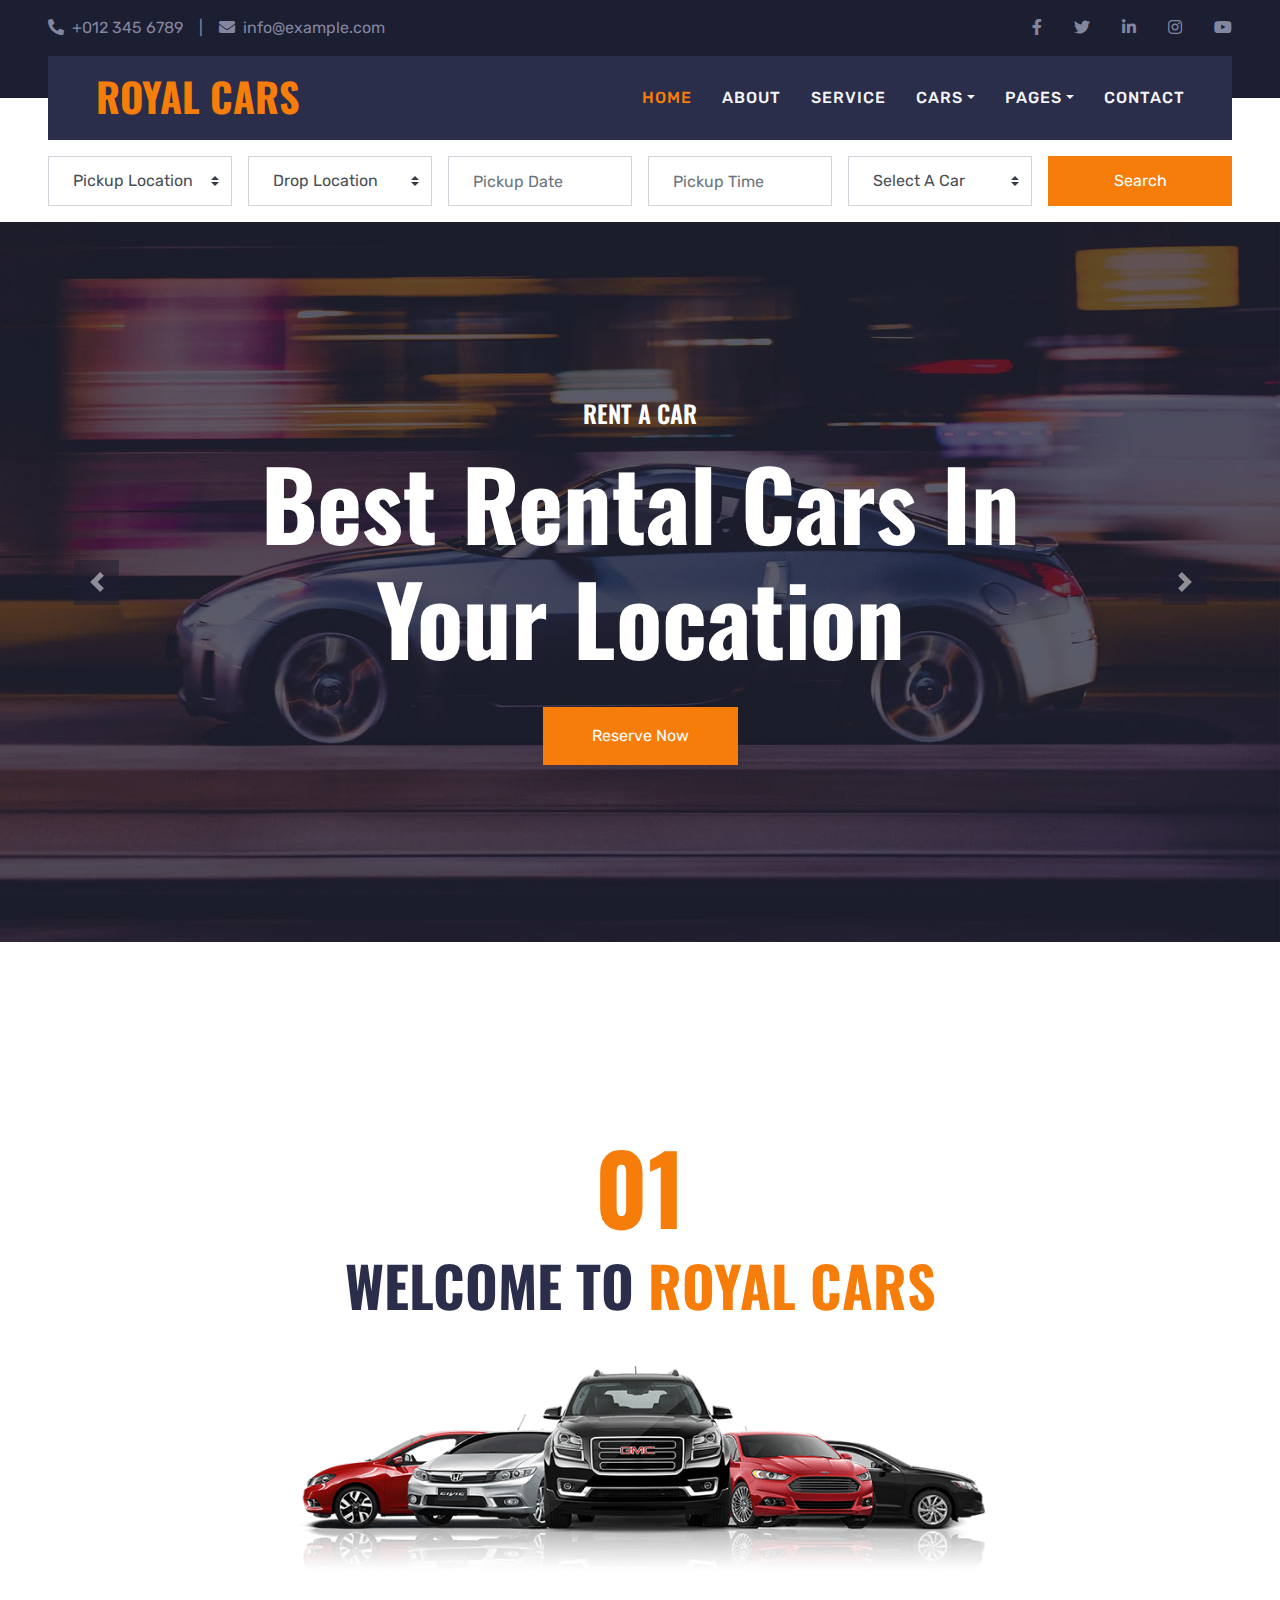
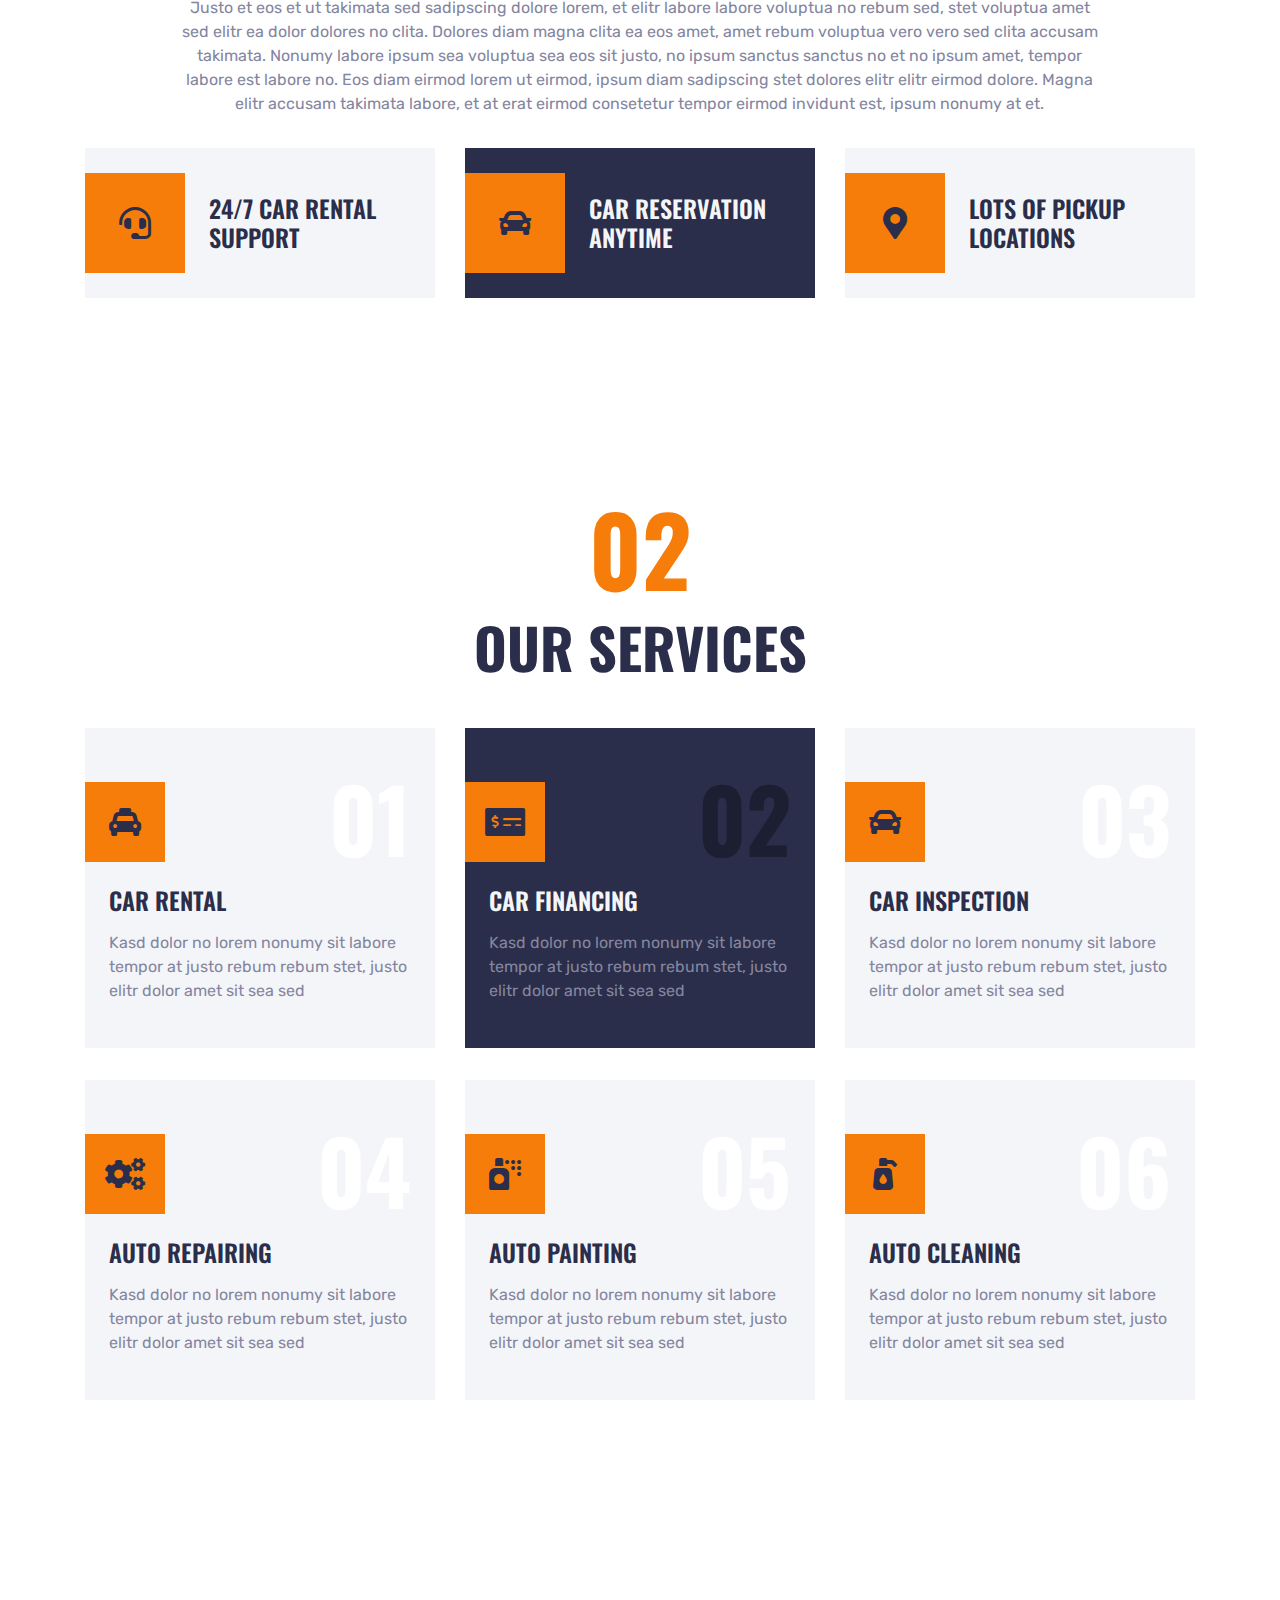
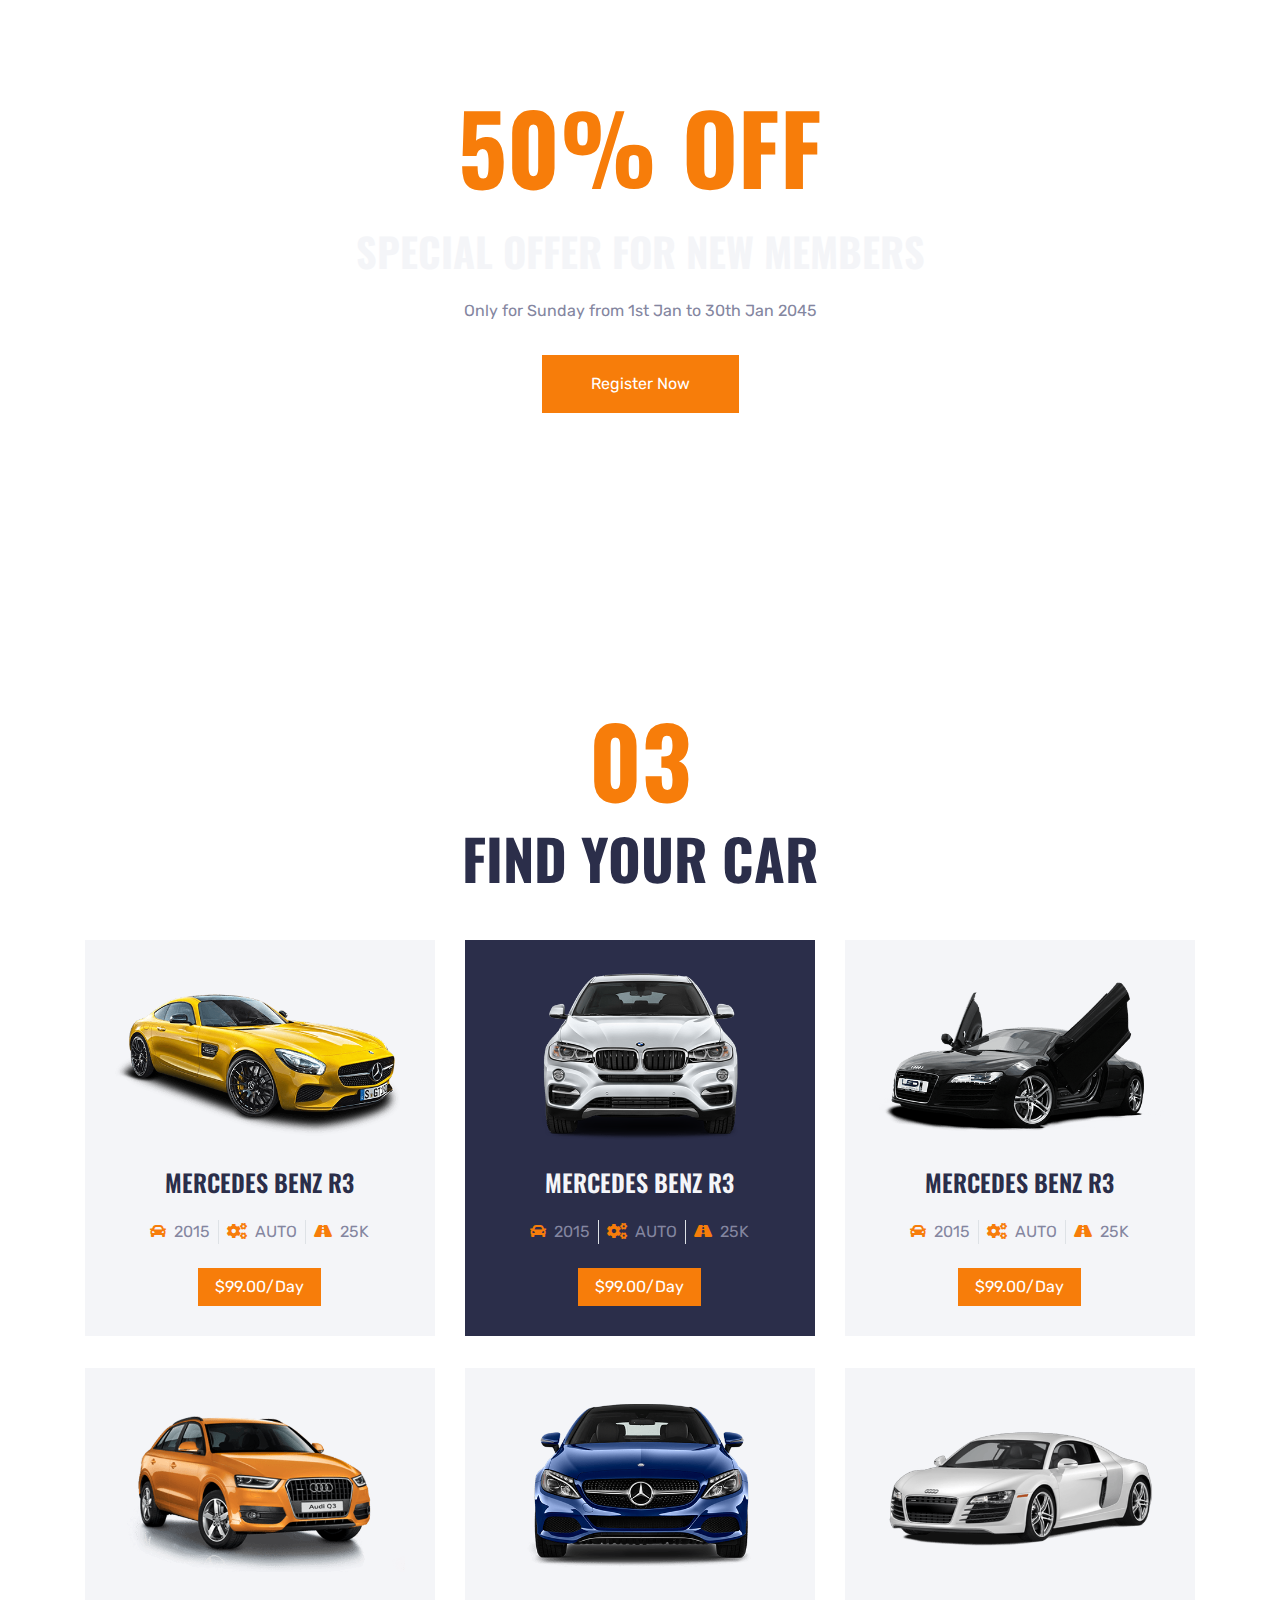
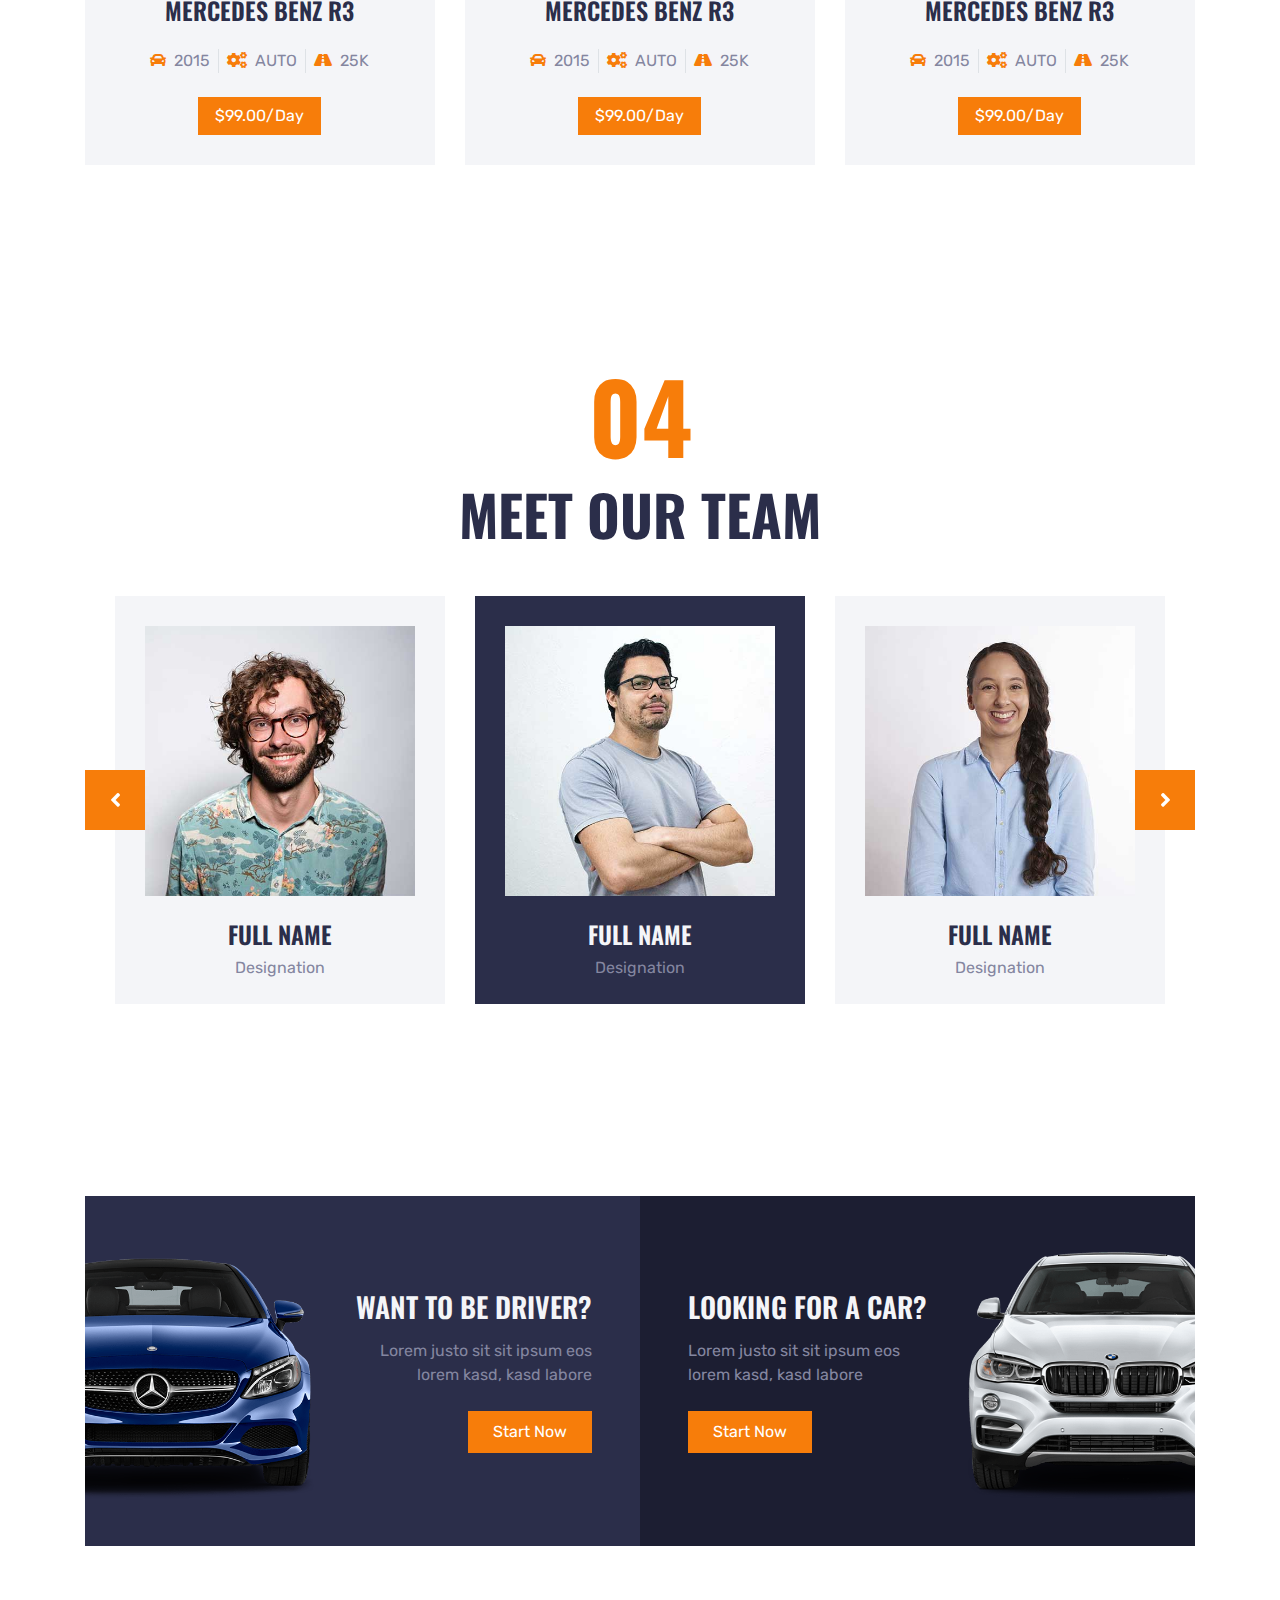
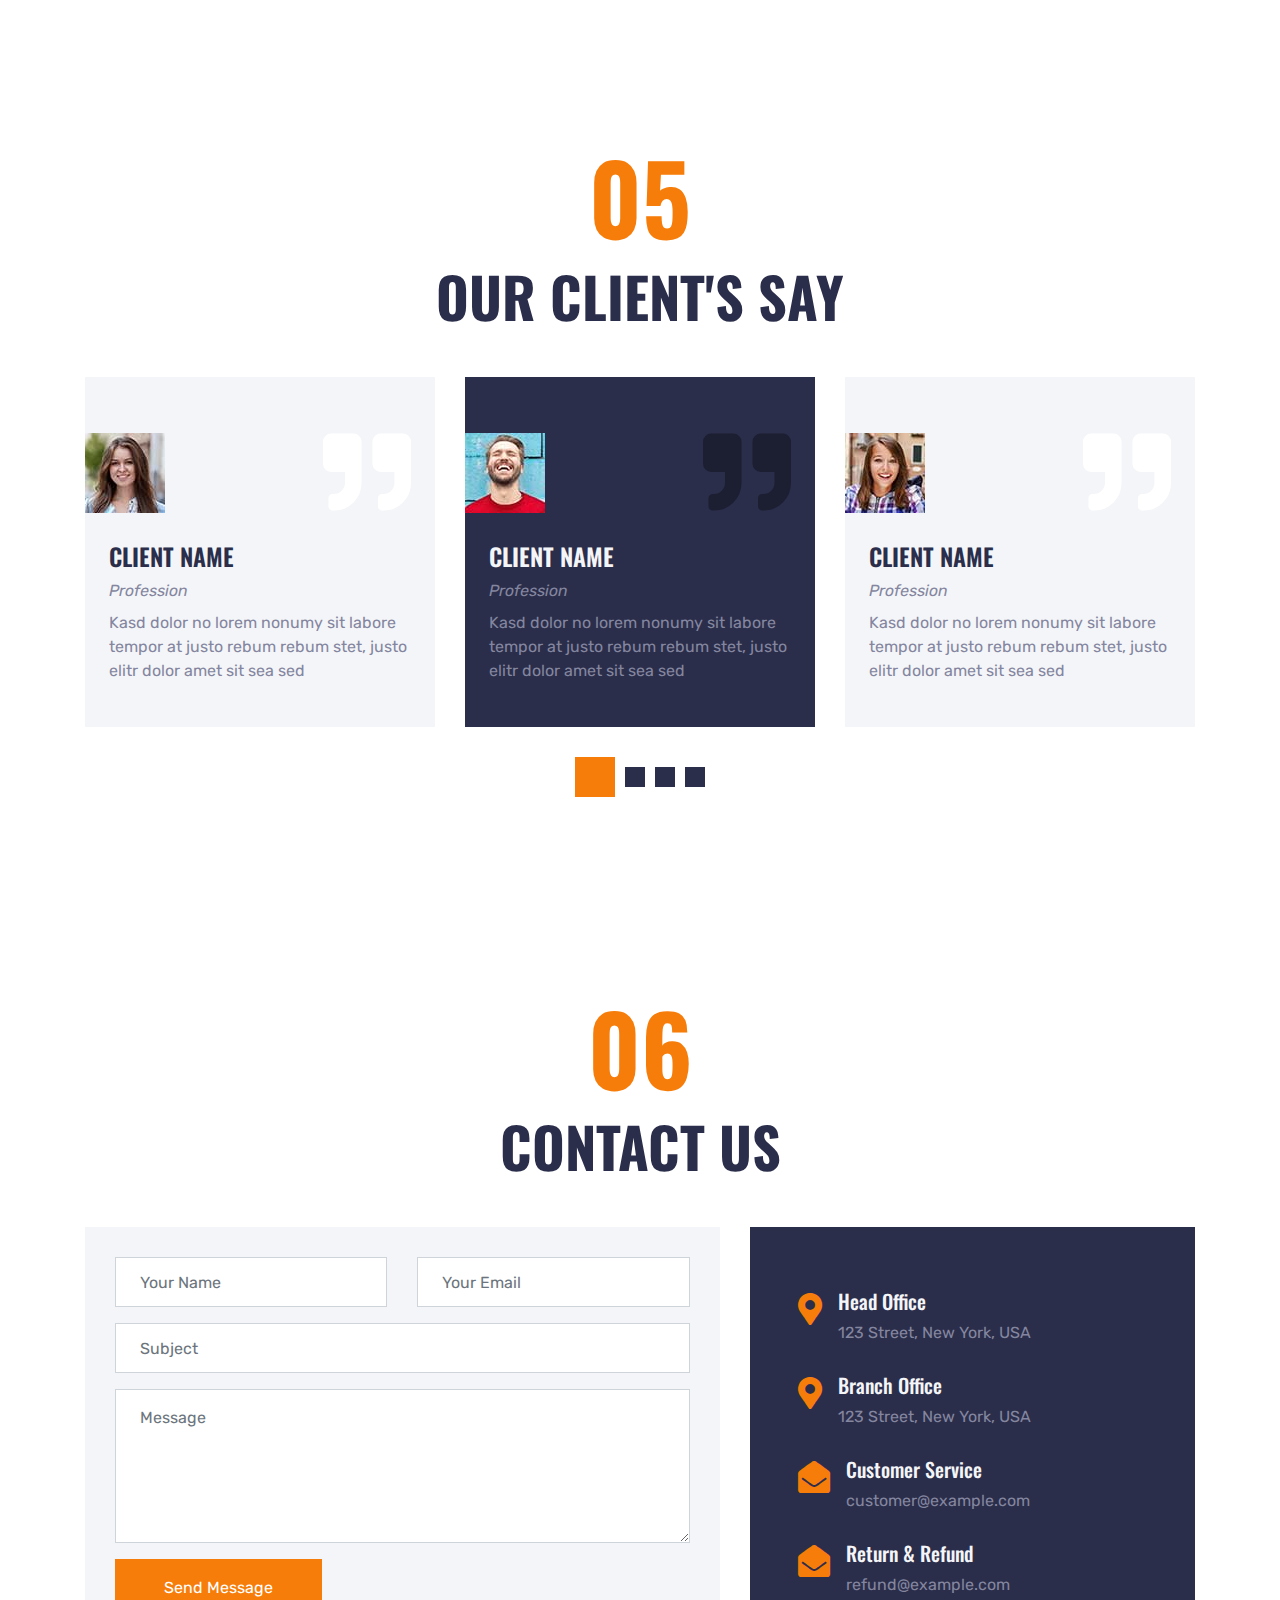
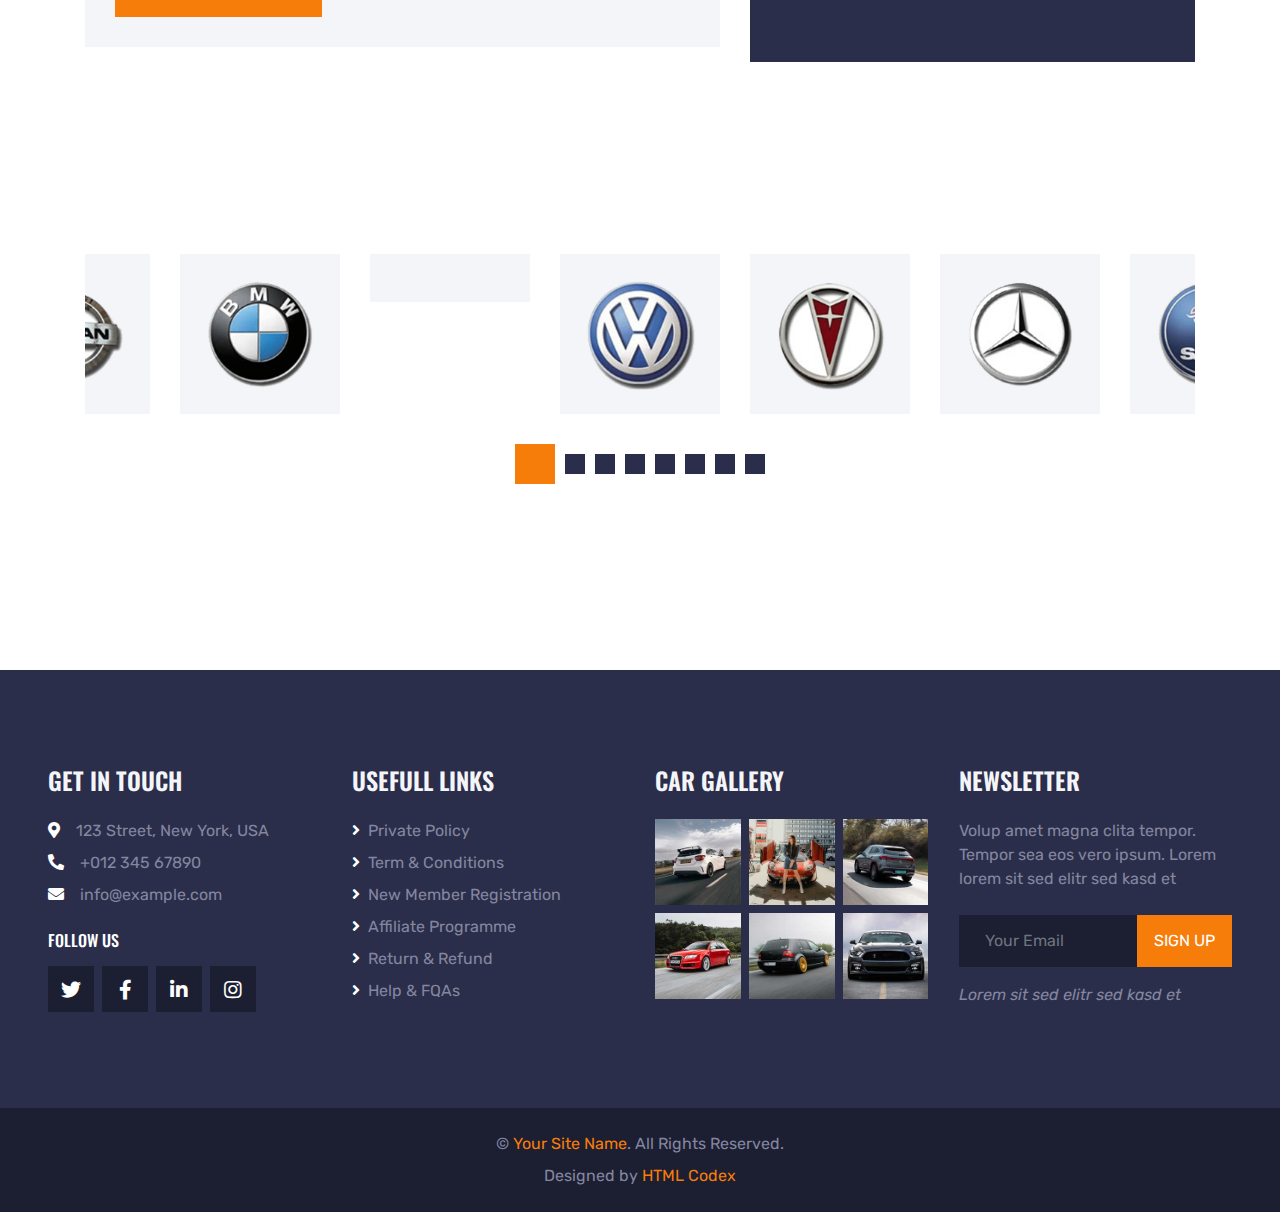
==== index.html @ 48871dcb "Add files via upload" ====
<!DOCTYPE html>
<html lang="en">

<head>
    <meta charset="utf-8">
    <title>ROYAL CARS - Car Rental HTML Template</title>
    <meta content="width=device-width, initial-scale=1.0" name="viewport">
    <meta content="Free HTML Templates" name="keywords">
    <meta content="Free HTML Templates" name="description">

    <!-- Favicon -->
    <link href="img/favicon.ico" rel="icon">

    <!-- Google Web Fonts -->
    <link rel="preconnect" href="https://fonts.gstatic.com">
    <link href="https://fonts.googleapis.com/css2?family=Oswald:wght@400;500;600;700&family=Rubik&display=swap" rel="stylesheet"> 

    <!-- Font Awesome -->
    <link href="https://cdnjs.cloudflare.com/ajax/libs/font-awesome/5.15.0/css/all.min.css" rel="stylesheet">

    <!-- Libraries Stylesheet -->
    <link href="lib/owlcarousel/assets/owl.carousel.min.css" rel="stylesheet">
    <link href="lib/tempusdominus/css/tempusdominus-bootstrap-4.min.css" rel="stylesheet" />

    <!-- Customized Bootstrap Stylesheet -->
    <link href="css/bootstrap.min.css" rel="stylesheet">

    <!-- Template Stylesheet -->
    <link href="css/style.css" rel="stylesheet">
</head>

<body>
    <!-- Topbar Start -->
    <div class="container-fluid bg-dark py-3 px-lg-5 d-none d-lg-block">
        <div class="row">
            <div class="col-md-6 text-center text-lg-left mb-2 mb-lg-0">
                <div class="d-inline-flex align-items-center">
                    <a class="text-body pr-3" href=""><i class="fa fa-phone-alt mr-2"></i>+012 345 6789</a>
                    <span class="text-body">|</span>
                    <a class="text-body px-3" href=""><i class="fa fa-envelope mr-2"></i>info@example.com</a>
                </div>
            </div>
            <div class="col-md-6 text-center text-lg-right">
                <div class="d-inline-flex align-items-center">
                    <a class="text-body px-3" href="">
                        <i class="fab fa-facebook-f"></i>
                    </a>
                    <a class="text-body px-3" href="">
                        <i class="fab fa-twitter"></i>
                    </a>
                    <a class="text-body px-3" href="">
                        <i class="fab fa-linkedin-in"></i>
                    </a>
                    <a class="text-body px-3" href="">
                        <i class="fab fa-instagram"></i>
                    </a>
                    <a class="text-body pl-3" href="">
                        <i class="fab fa-youtube"></i>
                    </a>
                </div>
            </div>
        </div>
    </div>
    <!-- Topbar End -->


    <!-- Navbar Start -->
    <div class="container-fluid position-relative nav-bar p-0">
        <div class="position-relative px-lg-5" style="z-index: 9;">
            <nav class="navbar navbar-expand-lg bg-secondary navbar-dark py-3 py-lg-0 pl-3 pl-lg-5">
                <a href="" class="navbar-brand">
                    <h1 class="text-uppercase text-primary mb-1">Royal Cars</h1>
                </a>
                <button type="button" class="navbar-toggler" data-toggle="collapse" data-target="#navbarCollapse">
                    <span class="navbar-toggler-icon"></span>
                </button>
                <div class="collapse navbar-collapse justify-content-between px-3" id="navbarCollapse">
                    <div class="navbar-nav ml-auto py-0">
                        <a href="index.html" class="nav-item nav-link active">Home</a>
                        <a href="about.html" class="nav-item nav-link">About</a>
                        <a href="service.html" class="nav-item nav-link">Service</a>
                        <div class="nav-item dropdown">
                            <a href="#" class="nav-link dropdown-toggle" data-toggle="dropdown">Cars</a>
                            <div class="dropdown-menu rounded-0 m-0">
                                <a href="car.html" class="dropdown-item">Car Listing</a>
                                <a href="detail.html" class="dropdown-item">Car Detail</a>
                                <a href="booking.html" class="dropdown-item">Car Booking</a>
                            </div>
                        </div>
                        <div class="nav-item dropdown">
                            <a href="#" class="nav-link dropdown-toggle" data-toggle="dropdown">Pages</a>
                            <div class="dropdown-menu rounded-0 m-0">
                                <a href="team.html" class="dropdown-item">The Team</a>
                                <a href="testimonial.html" class="dropdown-item">Testimonial</a>
                            </div>
                        </div>
                        <a href="contact.html" class="nav-item nav-link">Contact</a>
                    </div>
                </div>
            </nav>
        </div>
    </div>
    <!-- Navbar End -->


    <!-- Search Start -->
    <div class="container-fluid bg-white pt-3 px-lg-5">
        <div class="row mx-n2">
            <div class="col-xl-2 col-lg-4 col-md-6 px-2">
                <select class="custom-select px-4 mb-3" style="height: 50px;">
                    <option selected>Pickup Location</option>
                    <option value="1">Location 1</option>
                    <option value="2">Location 2</option>
                    <option value="3">Location 3</option>
                </select>
            </div>
            <div class="col-xl-2 col-lg-4 col-md-6 px-2">
                <select class="custom-select px-4 mb-3" style="height: 50px;">
                    <option selected>Drop Location</option>
                    <option value="1">Location 1</option>
                    <option value="2">Location 2</option>
                    <option value="3">Location 3</option>
                </select>
            </div>
            <div class="col-xl-2 col-lg-4 col-md-6 px-2">
                <div class="date mb-3" id="date" data-target-input="nearest">
                    <input type="text" class="form-control p-4 datetimepicker-input" placeholder="Pickup Date"
                        data-target="#date" data-toggle="datetimepicker" />
                </div>
            </div>
            <div class="col-xl-2 col-lg-4 col-md-6 px-2">
                <div class="time mb-3" id="time" data-target-input="nearest">
                    <input type="text" class="form-control p-4 datetimepicker-input" placeholder="Pickup Time"
                        data-target="#time" data-toggle="datetimepicker" />
                </div>
            </div>
            <div class="col-xl-2 col-lg-4 col-md-6 px-2">
                <select class="custom-select px-4 mb-3" style="height: 50px;">
                    <option selected>Select A Car</option>
                    <option value="1">Car 1</option>
                    <option value="2">Car 1</option>
                    <option value="3">Car 1</option>
                </select>
            </div>
            <div class="col-xl-2 col-lg-4 col-md-6 px-2">
                <button class="btn btn-primary btn-block mb-3" type="submit" style="height: 50px;">Search</button>
            </div>
        </div>
    </div>
    <!-- Search End -->


    <!-- Carousel Start -->
    <div class="container-fluid p-0" style="margin-bottom: 90px;">
        <div id="header-carousel" class="carousel slide" data-ride="carousel">
            <div class="carousel-inner">
                <div class="carousel-item active">
                    <img class="w-100" src="img/carousel-1.jpg" alt="Image">
                    <div class="carousel-caption d-flex flex-column align-items-center justify-content-center">
                        <div class="p-3" style="max-width: 900px;">
                            <h4 class="text-white text-uppercase mb-md-3">Rent A Car</h4>
                            <h1 class="display-1 text-white mb-md-4">Best Rental Cars In Your Location</h1>
                            <a href="" class="btn btn-primary py-md-3 px-md-5 mt-2">Reserve Now</a>
                        </div>
                    </div>
                </div>
                <div class="carousel-item">
                    <img class="w-100" src="img/carousel-2.jpg" alt="Image">
                    <div class="carousel-caption d-flex flex-column align-items-center justify-content-center">
                        <div class="p-3" style="max-width: 900px;">
                            <h4 class="text-white text-uppercase mb-md-3">Rent A Car</h4>
                            <h1 class="display-1 text-white mb-md-4">Quality Cars with Unlimited Miles</h1>
                            <a href="" class="btn btn-primary py-md-3 px-md-5 mt-2">Reserve Now</a>
                        </div>
                    </div>
                </div>
            </div>
            <a class="carousel-control-prev" href="#header-carousel" data-slide="prev">
                <div class="btn btn-dark" style="width: 45px; height: 45px;">
                    <span class="carousel-control-prev-icon mb-n2"></span>
                </div>
            </a>
            <a class="carousel-control-next" href="#header-carousel" data-slide="next">
                <div class="btn btn-dark" style="width: 45px; height: 45px;">
                    <span class="carousel-control-next-icon mb-n2"></span>
                </div>
            </a>
        </div>
    </div>
    <!-- Carousel End -->


    <!-- About Start -->
    <div class="container-fluid py-5">
        <div class="container pt-5 pb-3">
            <h1 class="display-1 text-primary text-center">01</h1>
            <h1 class="display-4 text-uppercase text-center mb-5">Welcome To <span class="text-primary">Royal Cars</span></h1>
            <div class="row justify-content-center">
                <div class="col-lg-10 text-center">
                    <img class="w-75 mb-4" src="img/about.png" alt="">
                    <p>Justo et eos et ut takimata sed sadipscing dolore lorem, et elitr labore labore voluptua no rebum sed, stet voluptua amet sed elitr ea dolor dolores no clita. Dolores diam magna clita ea eos amet, amet rebum voluptua vero vero sed clita accusam takimata. Nonumy labore ipsum sea voluptua sea eos sit justo, no ipsum sanctus sanctus no et no ipsum amet, tempor labore est labore no. Eos diam eirmod lorem ut eirmod, ipsum diam sadipscing stet dolores elitr elitr eirmod dolore. Magna elitr accusam takimata labore, et at erat eirmod consetetur tempor eirmod invidunt est, ipsum nonumy at et.</p>
                </div>
            </div>
            <div class="row mt-3">
                <div class="col-lg-4 mb-2">
                    <div class="d-flex align-items-center bg-light p-4 mb-4" style="height: 150px;">
                        <div class="d-flex align-items-center justify-content-center flex-shrink-0 bg-primary ml-n4 mr-4" style="width: 100px; height: 100px;">
                            <i class="fa fa-2x fa-headset text-secondary"></i>
                        </div>
                        <h4 class="text-uppercase m-0">24/7 Car Rental Support</h4>
                    </div>
                </div>
                <div class="col-lg-4 mb-2">
                    <div class="d-flex align-items-center bg-secondary p-4 mb-4" style="height: 150px;">
                        <div class="d-flex align-items-center justify-content-center flex-shrink-0 bg-primary ml-n4 mr-4" style="width: 100px; height: 100px;">
                            <i class="fa fa-2x fa-car text-secondary"></i>
                        </div>
                        <h4 class="text-light text-uppercase m-0">Car Reservation Anytime</h4>
                    </div>
                </div>
                <div class="col-lg-4 mb-2">
                    <div class="d-flex align-items-center bg-light p-4 mb-4" style="height: 150px;">
                        <div class="d-flex align-items-center justify-content-center flex-shrink-0 bg-primary ml-n4 mr-4" style="width: 100px; height: 100px;">
                            <i class="fa fa-2x fa-map-marker-alt text-secondary"></i>
                        </div>
                        <h4 class="text-uppercase m-0">Lots Of Pickup Locations</h4>
                    </div>
                </div>
            </div>
        </div>
    </div>
    <!-- About End -->
    

    <!-- Services Start -->
    <div class="container-fluid py-5">
        <div class="container pt-5 pb-3">
            <h1 class="display-1 text-primary text-center">02</h1>
            <h1 class="display-4 text-uppercase text-center mb-5">Our Services</h1>
            <div class="row">
                <div class="col-lg-4 col-md-6 mb-2">
                    <div class="service-item d-flex flex-column justify-content-center px-4 mb-4">
                        <div class="d-flex align-items-center justify-content-between mb-3">
                            <div class="d-flex align-items-center justify-content-center bg-primary ml-n4" style="width: 80px; height: 80px;">
                                <i class="fa fa-2x fa-taxi text-secondary"></i>
                            </div>
                            <h1 class="display-2 text-white mt-n2 m-0">01</h1>
                        </div>
                        <h4 class="text-uppercase mb-3">Car Rental</h4>
                        <p class="m-0">Kasd dolor no lorem nonumy sit labore tempor at justo rebum rebum stet, justo elitr dolor amet sit sea sed</p>
                    </div>
                </div>
                <div class="col-lg-4 col-md-6 mb-2">
                    <div class="service-item active d-flex flex-column justify-content-center px-4 mb-4">
                        <div class="d-flex align-items-center justify-content-between mb-3">
                            <div class="d-flex align-items-center justify-content-center bg-primary ml-n4" style="width: 80px; height: 80px;">
                                <i class="fa fa-2x fa-money-check-alt text-secondary"></i>
                            </div>
                            <h1 class="display-2 text-white mt-n2 m-0">02</h1>
                        </div>
                        <h4 class="text-uppercase mb-3">Car Financing</h4>
                        <p class="m-0">Kasd dolor no lorem nonumy sit labore tempor at justo rebum rebum stet, justo elitr dolor amet sit sea sed</p>
                    </div>
                </div>
                <div class="col-lg-4 col-md-6 mb-2">
                    <div class="service-item d-flex flex-column justify-content-center px-4 mb-4">
                        <div class="d-flex align-items-center justify-content-between mb-3">
                            <div class="d-flex align-items-center justify-content-center bg-primary ml-n4" style="width: 80px; height: 80px;">
                                <i class="fa fa-2x fa-car text-secondary"></i>
                            </div>
                            <h1 class="display-2 text-white mt-n2 m-0">03</h1>
                        </div>
                        <h4 class="text-uppercase mb-3">Car Inspection</h4>
                        <p class="m-0">Kasd dolor no lorem nonumy sit labore tempor at justo rebum rebum stet, justo elitr dolor amet sit sea sed</p>
                    </div>
                </div>
                <div class="col-lg-4 col-md-6 mb-2">
                    <div class="service-item d-flex flex-column justify-content-center px-4 mb-4">
                        <div class="d-flex align-items-center justify-content-between mb-3">
                            <div class="d-flex align-items-center justify-content-center bg-primary ml-n4" style="width: 80px; height: 80px;">
                                <i class="fa fa-2x fa-cogs text-secondary"></i>
                            </div>
                            <h1 class="display-2 text-white mt-n2 m-0">04</h1>
                        </div>
                        <h4 class="text-uppercase mb-3">Auto Repairing</h4>
                        <p class="m-0">Kasd dolor no lorem nonumy sit labore tempor at justo rebum rebum stet, justo elitr dolor amet sit sea sed</p>
                    </div>
                </div>
                <div class="col-lg-4 col-md-6 mb-2">
                    <div class="service-item d-flex flex-column justify-content-center px-4 mb-4">
                        <div class="d-flex align-items-center justify-content-between mb-3">
                            <div class="d-flex align-items-center justify-content-center bg-primary ml-n4" style="width: 80px; height: 80px;">
                                <i class="fa fa-2x fa-spray-can text-secondary"></i>
                            </div>
                            <h1 class="display-2 text-white mt-n2 m-0">05</h1>
                        </div>
                        <h4 class="text-uppercase mb-3">Auto Painting</h4>
                        <p class="m-0">Kasd dolor no lorem nonumy sit labore tempor at justo rebum rebum stet, justo elitr dolor amet sit sea sed</p>
                    </div>
                </div>
                <div class="col-lg-4 col-md-6 mb-2">
                    <div class="service-item d-flex flex-column justify-content-center px-4 mb-4">
                        <div class="d-flex align-items-center justify-content-between mb-3">
                            <div class="d-flex align-items-center justify-content-center bg-primary ml-n4" style="width: 80px; height: 80px;">
                                <i class="fa fa-2x fa-pump-soap text-secondary"></i>
                            </div>
                            <h1 class="display-2 text-white mt-n2 m-0">06</h1>
                        </div>
                        <h4 class="text-uppercase mb-3">Auto Cleaning</h4>
                        <p class="m-0">Kasd dolor no lorem nonumy sit labore tempor at justo rebum rebum stet, justo elitr dolor amet sit sea sed</p>
                    </div>
                </div>
            </div>
        </div>
    </div>
    <!-- Services End -->


    <!-- Banner Start -->
    <div class="container-fluid py-5">
        <div class="container py-5">
            <div class="bg-banner py-5 px-4 text-center">
                <div class="py-5">
                    <h1 class="display-1 text-uppercase text-primary mb-4">50% OFF</h1>
                    <h1 class="text-uppercase text-light mb-4">Special Offer For New Members</h1>
                    <p class="mb-4">Only for Sunday from 1st Jan to 30th Jan 2045</p>
                    <a class="btn btn-primary mt-2 py-3 px-5" href="">Register Now</a>
                </div>
            </div>
        </div>
    </div>
    <!-- Banner End -->


    <!-- Rent A Car Start -->
    <div class="container-fluid py-5">
        <div class="container pt-5 pb-3">
            <h1 class="display-1 text-primary text-center">03</h1>
            <h1 class="display-4 text-uppercase text-center mb-5">Find Your Car</h1>
            <div class="row">
                <div class="col-lg-4 col-md-6 mb-2">
                    <div class="rent-item mb-4">
                        <img class="img-fluid mb-4" src="img/car-rent-1.png" alt="">
                        <h4 class="text-uppercase mb-4">Mercedes Benz R3</h4>
                        <div class="d-flex justify-content-center mb-4">
                            <div class="px-2">
                                <i class="fa fa-car text-primary mr-1"></i>
                                <span>2015</span>
                            </div>
                            <div class="px-2 border-left border-right">
                                <i class="fa fa-cogs text-primary mr-1"></i>
                                <span>AUTO</span>
                            </div>
                            <div class="px-2">
                                <i class="fa fa-road text-primary mr-1"></i>
                                <span>25K</span>
                            </div>
                        </div>
                        <a class="btn btn-primary px-3" href="">$99.00/Day</a>
                    </div>
                </div>
                <div class="col-lg-4 col-md-6 mb-2">
                    <div class="rent-item active mb-4">
                        <img class="img-fluid mb-4" src="img/car-rent-2.png" alt="">
                        <h4 class="text-uppercase mb-4">Mercedes Benz R3</h4>
                        <div class="d-flex justify-content-center mb-4">
                            <div class="px-2">
                                <i class="fa fa-car text-primary mr-1"></i>
                                <span>2015</span>
                            </div>
                            <div class="px-2 border-left border-right">
                                <i class="fa fa-cogs text-primary mr-1"></i>
                                <span>AUTO</span>
                            </div>
                            <div class="px-2">
                                <i class="fa fa-road text-primary mr-1"></i>
                                <span>25K</span>
                            </div>
                        </div>
                        <a class="btn btn-primary px-3" href="">$99.00/Day</a>
                    </div>
                </div>
                <div class="col-lg-4 col-md-6 mb-2">
                    <div class="rent-item mb-4">
                        <img class="img-fluid mb-4" src="img/car-rent-3.png" alt="">
                        <h4 class="text-uppercase mb-4">Mercedes Benz R3</h4>
                        <div class="d-flex justify-content-center mb-4">
                            <div class="px-2">
                                <i class="fa fa-car text-primary mr-1"></i>
                                <span>2015</span>
                            </div>
                            <div class="px-2 border-left border-right">
                                <i class="fa fa-cogs text-primary mr-1"></i>
                                <span>AUTO</span>
                            </div>
                            <div class="px-2">
                                <i class="fa fa-road text-primary mr-1"></i>
                                <span>25K</span>
                            </div>
                        </div>
                        <a class="btn btn-primary px-3" href="">$99.00/Day</a>
                    </div>
                </div>
                <div class="col-lg-4 col-md-6 mb-2">
                    <div class="rent-item mb-4">
                        <img class="img-fluid mb-4" src="img/car-rent-4.png" alt="">
                        <h4 class="text-uppercase mb-4">Mercedes Benz R3</h4>
                        <div class="d-flex justify-content-center mb-4">
                            <div class="px-2">
                                <i class="fa fa-car text-primary mr-1"></i>
                                <span>2015</span>
                            </div>
                            <div class="px-2 border-left border-right">
                                <i class="fa fa-cogs text-primary mr-1"></i>
                                <span>AUTO</span>
                            </div>
                            <div class="px-2">
                                <i class="fa fa-road text-primary mr-1"></i>
                                <span>25K</span>
                            </div>
                        </div>
                        <a class="btn btn-primary px-3" href="">$99.00/Day</a>
                    </div>
                </div>
                <div class="col-lg-4 col-md-6 mb-2">
                    <div class="rent-item mb-4">
                        <img class="img-fluid mb-4" src="img/car-rent-5.png" alt="">
                        <h4 class="text-uppercase mb-4">Mercedes Benz R3</h4>
                        <div class="d-flex justify-content-center mb-4">
                            <div class="px-2">
                                <i class="fa fa-car text-primary mr-1"></i>
                                <span>2015</span>
                            </div>
                            <div class="px-2 border-left border-right">
                                <i class="fa fa-cogs text-primary mr-1"></i>
                                <span>AUTO</span>
                            </div>
                            <div class="px-2">
                                <i class="fa fa-road text-primary mr-1"></i>
                                <span>25K</span>
                            </div>
                        </div>
                        <a class="btn btn-primary px-3" href="">$99.00/Day</a>
                    </div>
                </div>
                <div class="col-lg-4 col-md-6 mb-2">
                    <div class="rent-item mb-4">
                        <img class="img-fluid mb-4" src="img/car-rent-6.png" alt="">
                        <h4 class="text-uppercase mb-4">Mercedes Benz R3</h4>
                        <div class="d-flex justify-content-center mb-4">
                            <div class="px-2">
                                <i class="fa fa-car text-primary mr-1"></i>
                                <span>2015</span>
                            </div>
                            <div class="px-2 border-left border-right">
                                <i class="fa fa-cogs text-primary mr-1"></i>
                                <span>AUTO</span>
                            </div>
                            <div class="px-2">
                                <i class="fa fa-road text-primary mr-1"></i>
                                <span>25K</span>
                            </div>
                        </div>
                        <a class="btn btn-primary px-3" href="">$99.00/Day</a>
                    </div>
                </div>
            </div>
        </div>
    </div>
    <!-- Rent A Car End -->


    <!-- Team Start -->
    <div class="container-fluid py-5">
        <div class="container py-5">
            <h1 class="display-1 text-primary text-center">04</h1>
            <h1 class="display-4 text-uppercase text-center mb-5">Meet Our Team</h1>
            <div class="owl-carousel team-carousel position-relative" style="padding: 0 30px;">
                <div class="team-item">
                    <img class="img-fluid w-100" src="img/team-1.jpg" alt="">
                    <div class="position-relative py-4">
                        <h4 class="text-uppercase">Full Name</h4>
                        <p class="m-0">Designation</p>
                        <div class="team-social position-absolute w-100 h-100 d-flex align-items-center justify-content-center">
                            <a class="btn btn-lg btn-primary btn-lg-square mx-1" href="#"><i class="fab fa-twitter"></i></a>
                            <a class="btn btn-lg btn-primary btn-lg-square mx-1" href="#"><i class="fab fa-facebook-f"></i></a>
                            <a class="btn btn-lg btn-primary btn-lg-square mx-1" href="#"><i class="fab fa-linkedin-in"></i></a>
                        </div>
                    </div>
                </div>
                <div class="team-item">
                    <img class="img-fluid w-100" src="img/team-2.jpg" alt="">
                    <div class="position-relative py-4">
                        <h4 class="text-uppercase">Full Name</h4>
                        <p class="m-0">Designation</p>
                        <div class="team-social position-absolute w-100 h-100 d-flex align-items-center justify-content-center">
                            <a class="btn btn-lg btn-primary btn-lg-square mx-1" href="#"><i class="fab fa-twitter"></i></a>
                            <a class="btn btn-lg btn-primary btn-lg-square mx-1" href="#"><i class="fab fa-facebook-f"></i></a>
                            <a class="btn btn-lg btn-primary btn-lg-square mx-1" href="#"><i class="fab fa-linkedin-in"></i></a>
                        </div>
                    </div>
                </div>
                <div class="team-item">
                    <img class="img-fluid w-100" src="img/team-3.jpg" alt="">
                    <div class="position-relative py-4">
                        <h4 class="text-uppercase">Full Name</h4>
                        <p class="m-0">Designation</p>
                        <div class="team-social position-absolute w-100 h-100 d-flex align-items-center justify-content-center">
                            <a class="btn btn-lg btn-primary btn-lg-square mx-1" href="#"><i class="fab fa-twitter"></i></a>
                            <a class="btn btn-lg btn-primary btn-lg-square mx-1" href="#"><i class="fab fa-facebook-f"></i></a>
                            <a class="btn btn-lg btn-primary btn-lg-square mx-1" href="#"><i class="fab fa-linkedin-in"></i></a>
                        </div>
                    </div>
                </div>
                <div class="team-item">
                    <img class="img-fluid w-100" src="img/team-4.jpg" alt="">
                    <div class="position-relative py-4">
                        <h4 class="text-uppercase">Full Name</h4>
                        <p class="m-0">Designation</p>
                        <div class="team-social position-absolute w-100 h-100 d-flex align-items-center justify-content-center">
                            <a class="btn btn-lg btn-primary btn-lg-square mx-1" href="#"><i class="fab fa-twitter"></i></a>
                            <a class="btn btn-lg btn-primary btn-lg-square mx-1" href="#"><i class="fab fa-facebook-f"></i></a>
                            <a class="btn btn-lg btn-primary btn-lg-square mx-1" href="#"><i class="fab fa-linkedin-in"></i></a>
                        </div>
                    </div>
                </div>
            </div>
        </div>
    </div>
    <!-- Team End -->


    <!-- Banner Start -->
    <div class="container-fluid py-5">
        <div class="container py-5">
            <div class="row mx-0">
                <div class="col-lg-6 px-0">
                    <div class="px-5 bg-secondary d-flex align-items-center justify-content-between" style="height: 350px;">
                        <img class="img-fluid flex-shrink-0 ml-n5 w-50 mr-4" src="img/banner-left.png" alt="">
                        <div class="text-right">
                            <h3 class="text-uppercase text-light mb-3">Want to be driver?</h3>
                            <p class="mb-4">Lorem justo sit sit ipsum eos lorem kasd, kasd labore</p>
                            <a class="btn btn-primary py-2 px-4" href="">Start Now</a>
                        </div>
                    </div>
                </div>
                <div class="col-lg-6 px-0">
                    <div class="px-5 bg-dark d-flex align-items-center justify-content-between" style="height: 350px;">
                        <div class="text-left">
                            <h3 class="text-uppercase text-light mb-3">Looking for a car?</h3>
                            <p class="mb-4">Lorem justo sit sit ipsum eos lorem kasd, kasd labore</p>
                            <a class="btn btn-primary py-2 px-4" href="">Start Now</a>
                        </div>
                        <img class="img-fluid flex-shrink-0 mr-n5 w-50 ml-4" src="img/banner-right.png" alt="">
                    </div>
                </div>
            </div>
        </div>
    </div>
    <!-- Banner End -->


    <!-- Testimonial Start -->
    <div class="container-fluid py-5">
        <div class="container py-5">
            <h1 class="display-1 text-primary text-center">05</h1>
            <h1 class="display-4 text-uppercase text-center mb-5">Our Client's Say</h1>
            <div class="owl-carousel testimonial-carousel">
                <div class="testimonial-item d-flex flex-column justify-content-center px-4">
                    <div class="d-flex align-items-center justify-content-between mb-3">
                        <img class="img-fluid ml-n4" src="img/testimonial-1.jpg" alt="">
                        <h1 class="display-2 text-white m-0 fa fa-quote-right"></h1>
                    </div>
                    <h4 class="text-uppercase mb-2">Client Name</h4>
                    <i class="mb-2">Profession</i>
                    <p class="m-0">Kasd dolor no lorem nonumy sit labore tempor at justo rebum rebum stet, justo elitr dolor amet sit sea sed</p>
                </div>
                <div class="testimonial-item d-flex flex-column justify-content-center px-4">
                    <div class="d-flex align-items-center justify-content-between mb-3">
                        <img class="img-fluid ml-n4" src="img/testimonial-2.jpg" alt="">
                        <h1 class="display-2 text-white m-0 fa fa-quote-right"></h1>
                    </div>
                    <h4 class="text-uppercase mb-2">Client Name</h4>
                    <i class="mb-2">Profession</i>
                    <p class="m-0">Kasd dolor no lorem nonumy sit labore tempor at justo rebum rebum stet, justo elitr dolor amet sit sea sed</p>
                </div>
                <div class="testimonial-item d-flex flex-column justify-content-center px-4">
                    <div class="d-flex align-items-center justify-content-between mb-3">
                        <img class="img-fluid ml-n4" src="img/testimonial-3.jpg" alt="">
                        <h1 class="display-2 text-white m-0 fa fa-quote-right"></h1>
                    </div>
                    <h4 class="text-uppercase mb-2">Client Name</h4>
                    <i class="mb-2">Profession</i>
                    <p class="m-0">Kasd dolor no lorem nonumy sit labore tempor at justo rebum rebum stet, justo elitr dolor amet sit sea sed</p>
                </div>
                <div class="testimonial-item d-flex flex-column justify-content-center px-4">
                    <div class="d-flex align-items-center justify-content-between mb-3">
                        <img class="img-fluid ml-n4" src="img/testimonial-4.jpg" alt="">
                        <h1 class="display-2 text-white m-0 fa fa-quote-right"></h1>
                    </div>
                    <h4 class="text-uppercase mb-2">Client Name</h4>
                    <i class="mb-2">Profession</i>
                    <p class="m-0">Kasd dolor no lorem nonumy sit labore tempor at justo rebum rebum stet, justo elitr dolor amet sit sea sed</p>
                </div>
            </div>
        </div>
    </div>
    <!-- Testimonial End -->


    <!-- Contact Start -->
    <div class="container-fluid py-5">
        <div class="container pt-5 pb-3">
            <h1 class="display-1 text-primary text-center">06</h1>
            <h1 class="display-4 text-uppercase text-center mb-5">Contact Us</h1>
            <div class="row">
                <div class="col-lg-7 mb-2">
                    <div class="contact-form bg-light mb-4" style="padding: 30px;">
                        <form>
                            <div class="row">
                                <div class="col-6 form-group">
                                    <input type="text" class="form-control p-4" placeholder="Your Name" required="required">
                                </div>
                                <div class="col-6 form-group">
                                    <input type="email" class="form-control p-4" placeholder="Your Email" required="required">
                                </div>
                            </div>
                            <div class="form-group">
                                <input type="text" class="form-control p-4" placeholder="Subject" required="required">
                            </div>
                            <div class="form-group">
                                <textarea class="form-control py-3 px-4" rows="5" placeholder="Message" required="required"></textarea>
                            </div>
                            <div>
                                <button class="btn btn-primary py-3 px-5" type="submit">Send Message</button>
                            </div>
                        </form>
                    </div>
                </div>
                <div class="col-lg-5 mb-2">
                    <div class="bg-secondary d-flex flex-column justify-content-center px-5 mb-4" style="height: 435px;">
                        <div class="d-flex mb-3">
                            <i class="fa fa-2x fa-map-marker-alt text-primary flex-shrink-0 mr-3"></i>
                            <div class="mt-n1">
                                <h5 class="text-light">Head Office</h5>
                                <p>123 Street, New York, USA</p>
                            </div>
                        </div>
                        <div class="d-flex mb-3">
                            <i class="fa fa-2x fa-map-marker-alt text-primary flex-shrink-0 mr-3"></i>
                            <div class="mt-n1">
                                <h5 class="text-light">Branch Office</h5>
                                <p>123 Street, New York, USA</p>
                            </div>
                        </div>
                        <div class="d-flex mb-3">
                            <i class="fa fa-2x fa-envelope-open text-primary flex-shrink-0 mr-3"></i>
                            <div class="mt-n1">
                                <h5 class="text-light">Customer Service</h5>
                                <p>customer@example.com</p>
                            </div>
                        </div>
                        <div class="d-flex">
                            <i class="fa fa-2x fa-envelope-open text-primary flex-shrink-0 mr-3"></i>
                            <div class="mt-n1">
                                <h5 class="text-light">Return & Refund</h5>
                                <p class="m-0">refund@example.com</p>
                            </div>
                        </div>
                    </div>
                </div>
            </div>
        </div>
    </div>
    <!-- Contact End -->


    <!-- Vendor Start -->
    <div class="container-fluid py-5">
        <div class="container py-5">
            <div class="owl-carousel vendor-carousel">
                <div class="bg-light p-4">
                    <img src="img/vendor-1.png" alt="">
                </div>
                <div class="bg-light p-4">
                    <img src="img/vendor-2.png" alt="">
                </div>
                <div class="bg-light p-4">
                    <img src="img/vendor-3.png" alt="">
                </div>
                <div class="bg-light p-4">
                    <img src="img/vendor-4.png" alt="">
                </div>
                <div class="bg-light p-4">
                    <img src="img/vendor-5.png" alt="">
                </div>
                <div class="bg-light p-4">
                    <img src="img/vendor-6.png" alt="">
                </div>
                <div class="bg-light p-4">
                    <img src="img/vendor-7.png" alt="">
                </div>
                <div class="bg-light p-4">
                    <img src="img/vendor-8.png" alt="">
                </div>
            </div>
        </div>
    </div>
    <!-- Vendor End -->


    <!-- Footer Start -->
    <div class="container-fluid bg-secondary py-5 px-sm-3 px-md-5" style="margin-top: 90px;">
        <div class="row pt-5">
            <div class="col-lg-3 col-md-6 mb-5">
                <h4 class="text-uppercase text-light mb-4">Get In Touch</h4>
                <p class="mb-2"><i class="fa fa-map-marker-alt text-white mr-3"></i>123 Street, New York, USA</p>
                <p class="mb-2"><i class="fa fa-phone-alt text-white mr-3"></i>+012 345 67890</p>
                <p><i class="fa fa-envelope text-white mr-3"></i>info@example.com</p>
                <h6 class="text-uppercase text-white py-2">Follow Us</h6>
                <div class="d-flex justify-content-start">
                    <a class="btn btn-lg btn-dark btn-lg-square mr-2" href="#"><i class="fab fa-twitter"></i></a>
                    <a class="btn btn-lg btn-dark btn-lg-square mr-2" href="#"><i class="fab fa-facebook-f"></i></a>
                    <a class="btn btn-lg btn-dark btn-lg-square mr-2" href="#"><i class="fab fa-linkedin-in"></i></a>
                    <a class="btn btn-lg btn-dark btn-lg-square" href="#"><i class="fab fa-instagram"></i></a>
                </div>
            </div>
            <div class="col-lg-3 col-md-6 mb-5">
                <h4 class="text-uppercase text-light mb-4">Usefull Links</h4>
                <div class="d-flex flex-column justify-content-start">
                    <a class="text-body mb-2" href="#"><i class="fa fa-angle-right text-white mr-2"></i>Private Policy</a>
                    <a class="text-body mb-2" href="#"><i class="fa fa-angle-right text-white mr-2"></i>Term & Conditions</a>
                    <a class="text-body mb-2" href="#"><i class="fa fa-angle-right text-white mr-2"></i>New Member Registration</a>
                    <a class="text-body mb-2" href="#"><i class="fa fa-angle-right text-white mr-2"></i>Affiliate Programme</a>
                    <a class="text-body mb-2" href="#"><i class="fa fa-angle-right text-white mr-2"></i>Return & Refund</a>
                    <a class="text-body" href="#"><i class="fa fa-angle-right text-white mr-2"></i>Help & FQAs</a>
                </div>
            </div>
            <div class="col-lg-3 col-md-6 mb-5">
                <h4 class="text-uppercase text-light mb-4">Car Gallery</h4>
                <div class="row mx-n1">
                    <div class="col-4 px-1 mb-2">
                        <a href=""><img class="w-100" src="img/gallery-1.jpg" alt=""></a>
                    </div>
                    <div class="col-4 px-1 mb-2">
                        <a href=""><img class="w-100" src="img/gallery-2.jpg" alt=""></a>
                    </div>
                    <div class="col-4 px-1 mb-2">
                        <a href=""><img class="w-100" src="img/gallery-3.jpg" alt=""></a>
                    </div>
                    <div class="col-4 px-1 mb-2">
                        <a href=""><img class="w-100" src="img/gallery-4.jpg" alt=""></a>
                    </div>
                    <div class="col-4 px-1 mb-2">
                        <a href=""><img class="w-100" src="img/gallery-5.jpg" alt=""></a>
                    </div>
                    <div class="col-4 px-1 mb-2">
                        <a href=""><img class="w-100" src="img/gallery-6.jpg" alt=""></a>
                    </div>
                </div>
            </div>
            <div class="col-lg-3 col-md-6 mb-5">
                <h4 class="text-uppercase text-light mb-4">Newsletter</h4>
                <p class="mb-4">Volup amet magna clita tempor. Tempor sea eos vero ipsum. Lorem lorem sit sed elitr sed kasd et</p>
                <div class="w-100 mb-3">
                    <div class="input-group">
                        <input type="text" class="form-control bg-dark border-dark" style="padding: 25px;" placeholder="Your Email">
                        <div class="input-group-append">
                            <button class="btn btn-primary text-uppercase px-3">Sign Up</button>
                        </div>
                    </div>
                </div>
                <i>Lorem sit sed elitr sed kasd et</i>
            </div>
        </div>
    </div>
    <div class="container-fluid bg-dark py-4 px-sm-3 px-md-5">
        <p class="mb-2 text-center text-body">&copy; <a href="#">Your Site Name</a>. All Rights Reserved.</p>
        <p class="m-0 text-center text-body">Designed by <a href="https://htmlcodex.com">HTML Codex</a></p>
    </div>
    <!-- Footer End -->


    <!-- Back to Top -->
    <a href="#" class="btn btn-lg btn-primary btn-lg-square back-to-top"><i class="fa fa-angle-double-up"></i></a>


    <!-- JavaScript Libraries -->
    <script src="https://code.jquery.com/jquery-3.4.1.min.js"></script>
    <script src="https://stackpath.bootstrapcdn.com/bootstrap/4.4.1/js/bootstrap.bundle.min.js"></script>
    <script src="lib/easing/easing.min.js"></script>
    <script src="lib/waypoints/waypoints.min.js"></script>
    <script src="lib/owlcarousel/owl.carousel.min.js"></script>
    <script src="lib/tempusdominus/js/moment.min.js"></script>
    <script src="lib/tempusdominus/js/moment-timezone.min.js"></script>
    <script src="lib/tempusdominus/js/tempusdominus-bootstrap-4.min.js"></script>

    <!-- Template Javascript -->
    <script src="js/main.js"></script>
</body>

</html>
---- css/style.css ----
/********** Template CSS **********/
:root {
    --primary: #F77D0A;
    --secondary: #2B2E4A;
    --light: #F4F5F8;
    --dark: #1C1E32;
}

h1,
h2,
.font-weight-bold {
    font-weight: 700 !important;
}

h3,
h4,
.font-weight-semi-bold {
    font-weight: 600 !important;
}

h5,
h6,
.font-weight-medium {
    font-weight: 500 !important;
}

.btn-square {
    width: 36px;
    height: 36px;
}

.btn-sm-square {
    width: 28px;
    height: 28px;
}

.btn-lg-square {
    width: 46px;
    height: 46px;
}

.btn-square,
.btn-sm-square,
.btn-lg-square {
    padding-left: 0;
    padding-right: 0;
    text-align: center;
}

.back-to-top {
    position: fixed;
    display: none;
    right: 30px;
    bottom: 30px;
    z-index: 99;
}

.nav-bar::before {
    position: absolute;
    content: "";
    width: 100%;
    height: 50%;
    top: 0;
    left: 0;
    background: var(--dark);
}

.nav-bar::after {
    position: absolute;
    content: "";
    width: 100%;
    height: 50%;
    bottom: 0;
    left: 0;
    background: #ffffff;
}

.navbar-dark .navbar-nav .nav-link {
    padding: 30px 15px;
    font-size: 16px;
    font-weight: 500;
    letter-spacing: 1px;
    text-transform: uppercase;
    color: var(--light);
    outline: none;
}

.navbar-dark .navbar-nav .nav-link:hover,
.navbar-dark .navbar-nav .nav-link.active {
    color: var(--primary);
}

@media (max-width: 991.98px) {
    .navbar-dark .navbar-nav .nav-link  {
        padding: 10px 15px;
    }
}

.carousel-caption {
    top: 0;
    left: 0;
    right: 0;
    bottom: 0;
    background: rgba(28, 30, 50, .7);
    z-index: 1;
}

@media (max-width: 576px) {
    .carousel-caption h4 {
        font-size: 18px;
        font-weight: 500 !important;
    }

    .carousel-caption h1 {
        font-size: 30px;
        font-weight: 600 !important;
    }
}

.page-header {
    height: 400px;
    margin-bottom: 90px;
    display: flex;
    flex-direction: column;
    align-items: center;
    justify-content: center;
    background: linear-gradient(rgba(28, 30, 50, .9), rgba(28, 30, 50, .9)), url(../img/bg-banner.jpg);
    background-attachment: fixed;
}

@media (max-width: 991.98px) {
    .page-header {
        height: 300px;
    }
}

.service-item {
    height: 320px;
    background: var(--light);
    transition: .5s;
}

.service-item:hover,
.service-item.active {
    background: var(--secondary);
}

.service-item h1,
.service-item h4 {
    transition: .5s;
}

.service-item:hover h1,
.service-item.active h1 {
    color: var(--dark) !important;
}

.service-item:hover h4,
.service-item.active h4 {
    color: var(--light);
}

.rent-item {
    padding: 30px;
    text-align: center;
    background: var(--light);
    transition: .5s;
}

.rent-item:hover,
.rent-item.active {
    background: var(--secondary);
}

.rent-item h4 {
    transition: .5s;
}

.rent-item:hover h4,
.rent-item.active h4 {
    color: var(--light);
}

.team-item {
    padding: 30px 30px 0 30px;
    text-align: center;
    background: var(--light);
    transition: .5s;
}

.team-item:hover,
.owl-item.center .team-item {
    background: var(--secondary);
}

.team-item h4 {
    transition: .5s;
}

.owl-item.center .team-item h4,
.owl-item.center .rent-item h4 {
    color: var(--light);
}

.team-item .team-social {
    top: 0;
    left: 0;
    opacity: 0;
    transition: .5s;
    background: var(--light);
}

.owl-item.center .team-item .team-social,
.owl-item.center .rent-item {
    background: var(--secondary);
}

.team-item:hover .team-social {
    opacity: 1;
    background: var(--secondary);
}

.team-carousel .owl-nav,
.related-carousel .owl-nav {
    position: absolute;
    width: 100%;
    height: 60px;
    top: calc(50% - 30px);
    left: 0;
    display: flex;
    justify-content: space-between;
    z-index: 1;
}

.team-carousel .owl-nav .owl-prev,
.team-carousel .owl-nav .owl-next,
.related-carousel .owl-nav .owl-prev,
.related-carousel .owl-nav .owl-next {
    position: relative;
    width: 60px;
    height: 60px;
    display: flex;
    align-items: center;
    justify-content: center;
    color: #FFFFFF;
    background: var(--primary);
    font-size: 22px;
    transition: .5s;
}

.team-carousel .owl-nav .owl-prev:hover,
.team-carousel .owl-nav .owl-next:hover,
.related-carousel .owl-nav .owl-prev:hover,
.related-carousel .owl-nav .owl-next:hover {
    background: var(--secondary);
}

.vendor-carousel .owl-dots,
.testimonial-carousel .owl-dots {
    margin-top: 30px;
    display: flex;
    align-items: center;
    justify-content: center;
}

.vendor-carousel .owl-dot,
.testimonial-carousel .owl-dot {
    position: relative;
    display: inline-block;
    margin: 0 5px;
    width: 20px;
    height: 20px;
    background: var(--secondary);
    transition: .5s;
}

.vendor-carousel .owl-dot.active,
.testimonial-carousel .owl-dot.active {
    width: 40px;
    height: 40px;
    background: var(--primary);
}

.testimonial-carousel .owl-item img {
    width: 80px;
    height: 80px;
}

.testimonial-carousel .owl-item .testimonial-item {
    height: 350px;
    transition: .5s;
    background: var(--light);
}

.testimonial-carousel .owl-item.center .testimonial-item {
    background: var(--secondary);
}

.testimonial-carousel .owl-item .testimonial-item h1,
.testimonial-carousel .owl-item .testimonial-item h4 {
    transition: .5s;
}

.testimonial-carousel .owl-item.center .testimonial-item h1 {
    color: var(--dark) !important;
}

.testimonial-carousel .owl-item.center .testimonial-item h4 {
    color: var(--light);
}

.bg-banner {
    background: linear-gradient(rgba(28, 30, 50, .9), rgba(28, 30, 50, .9)), url(../img/bg-banner.jpg);
    background-attachment: fixed;
}
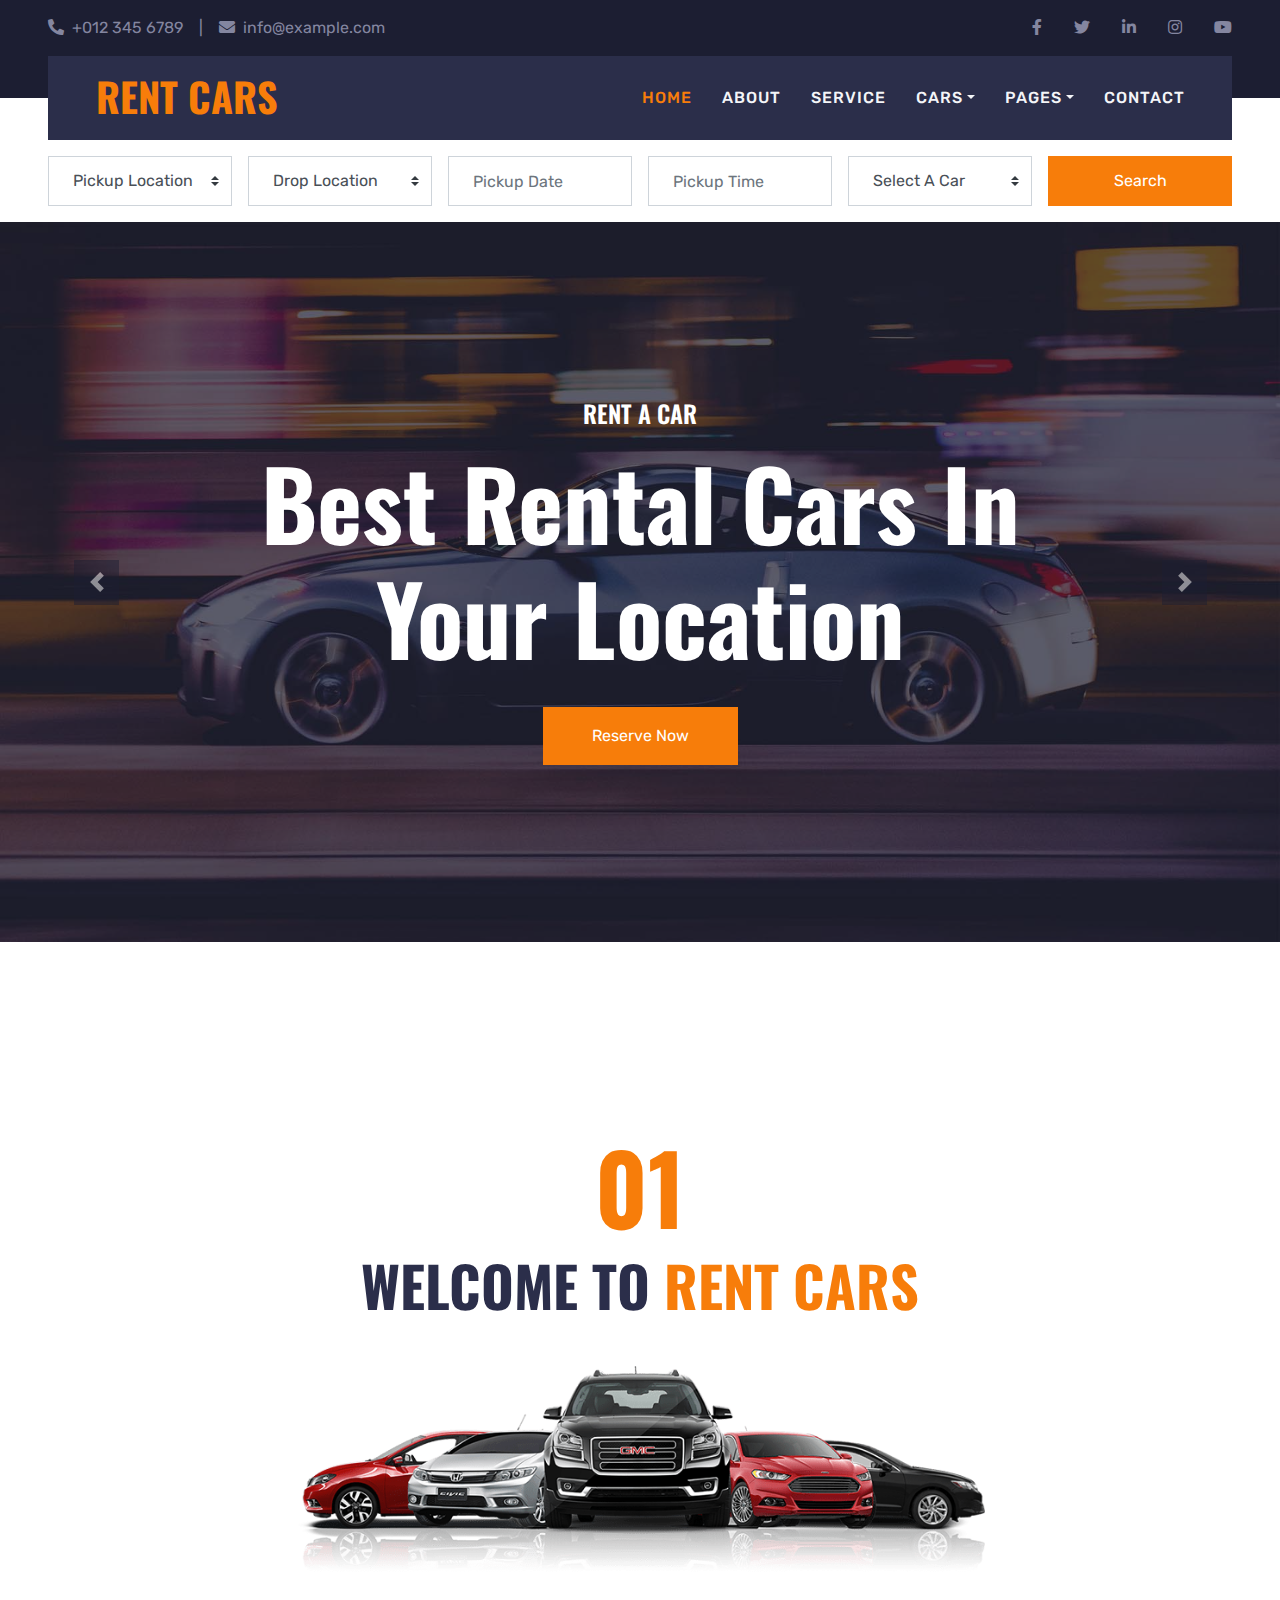
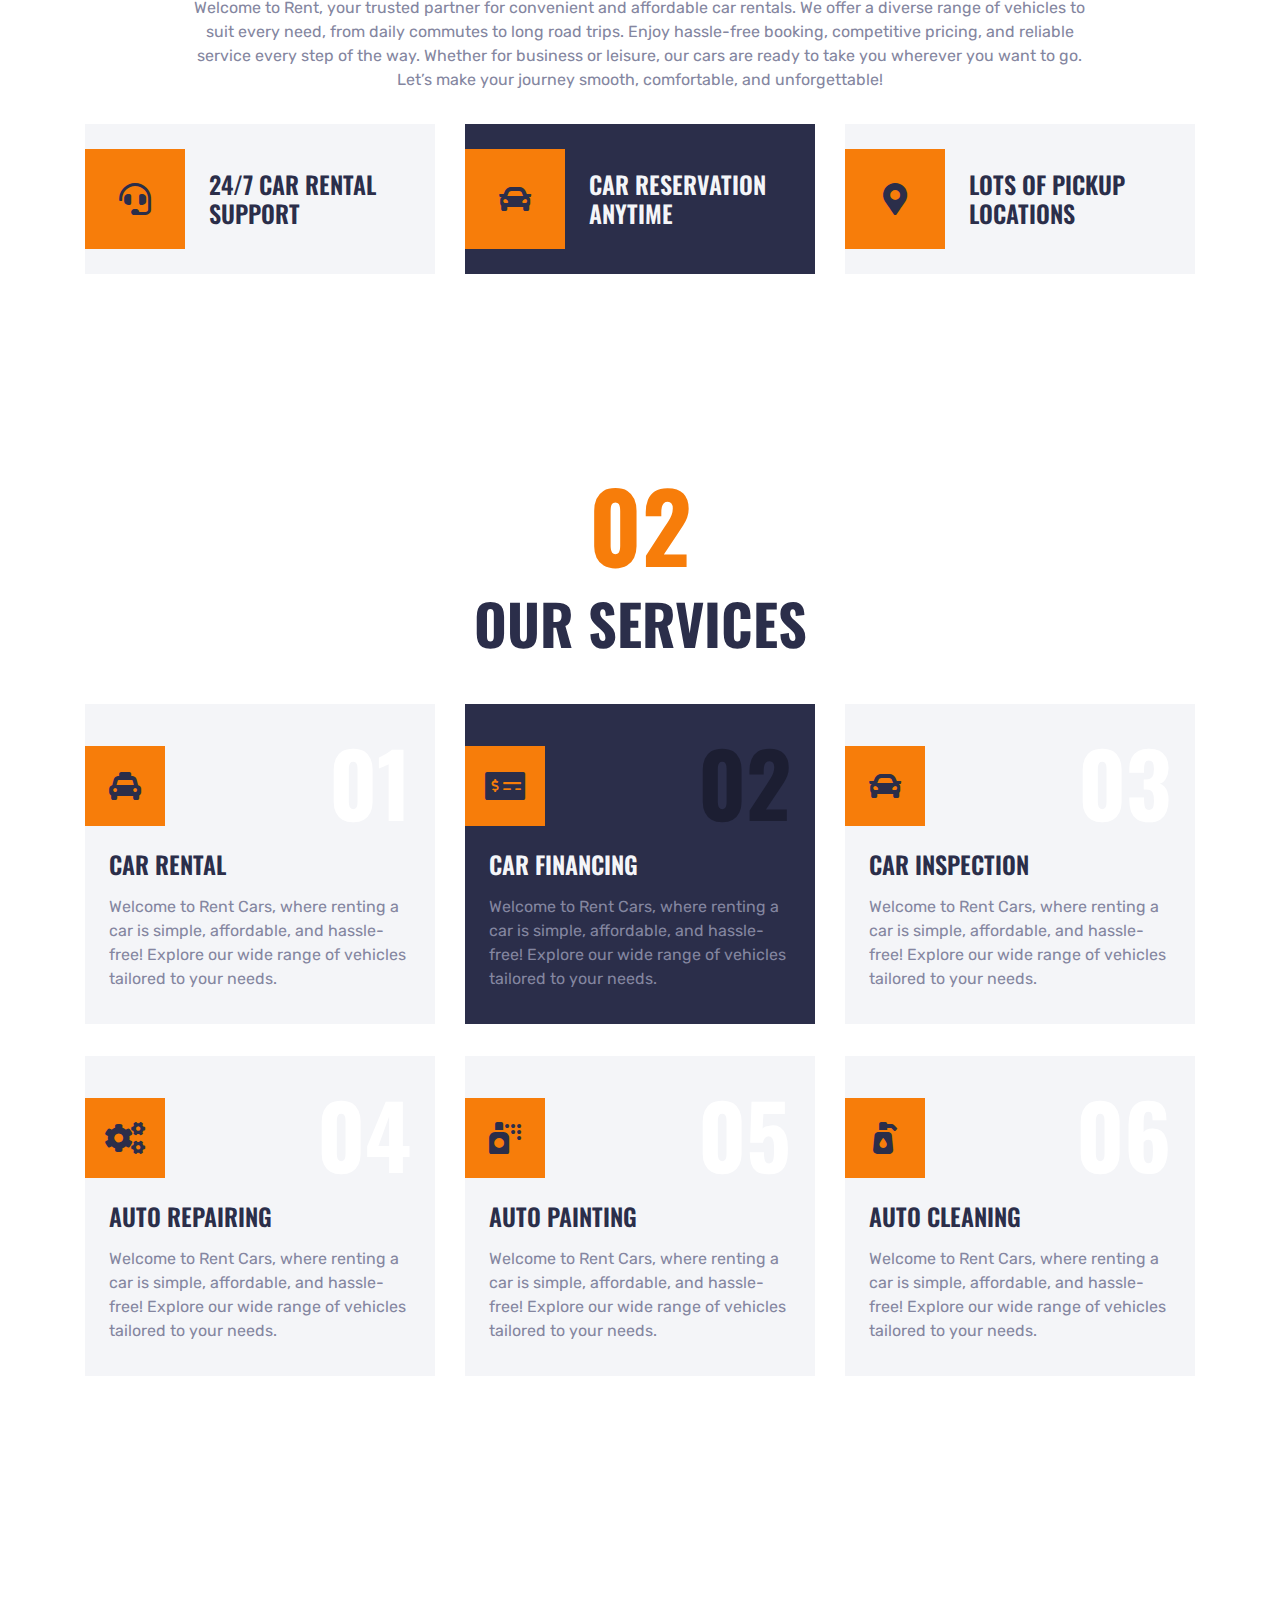
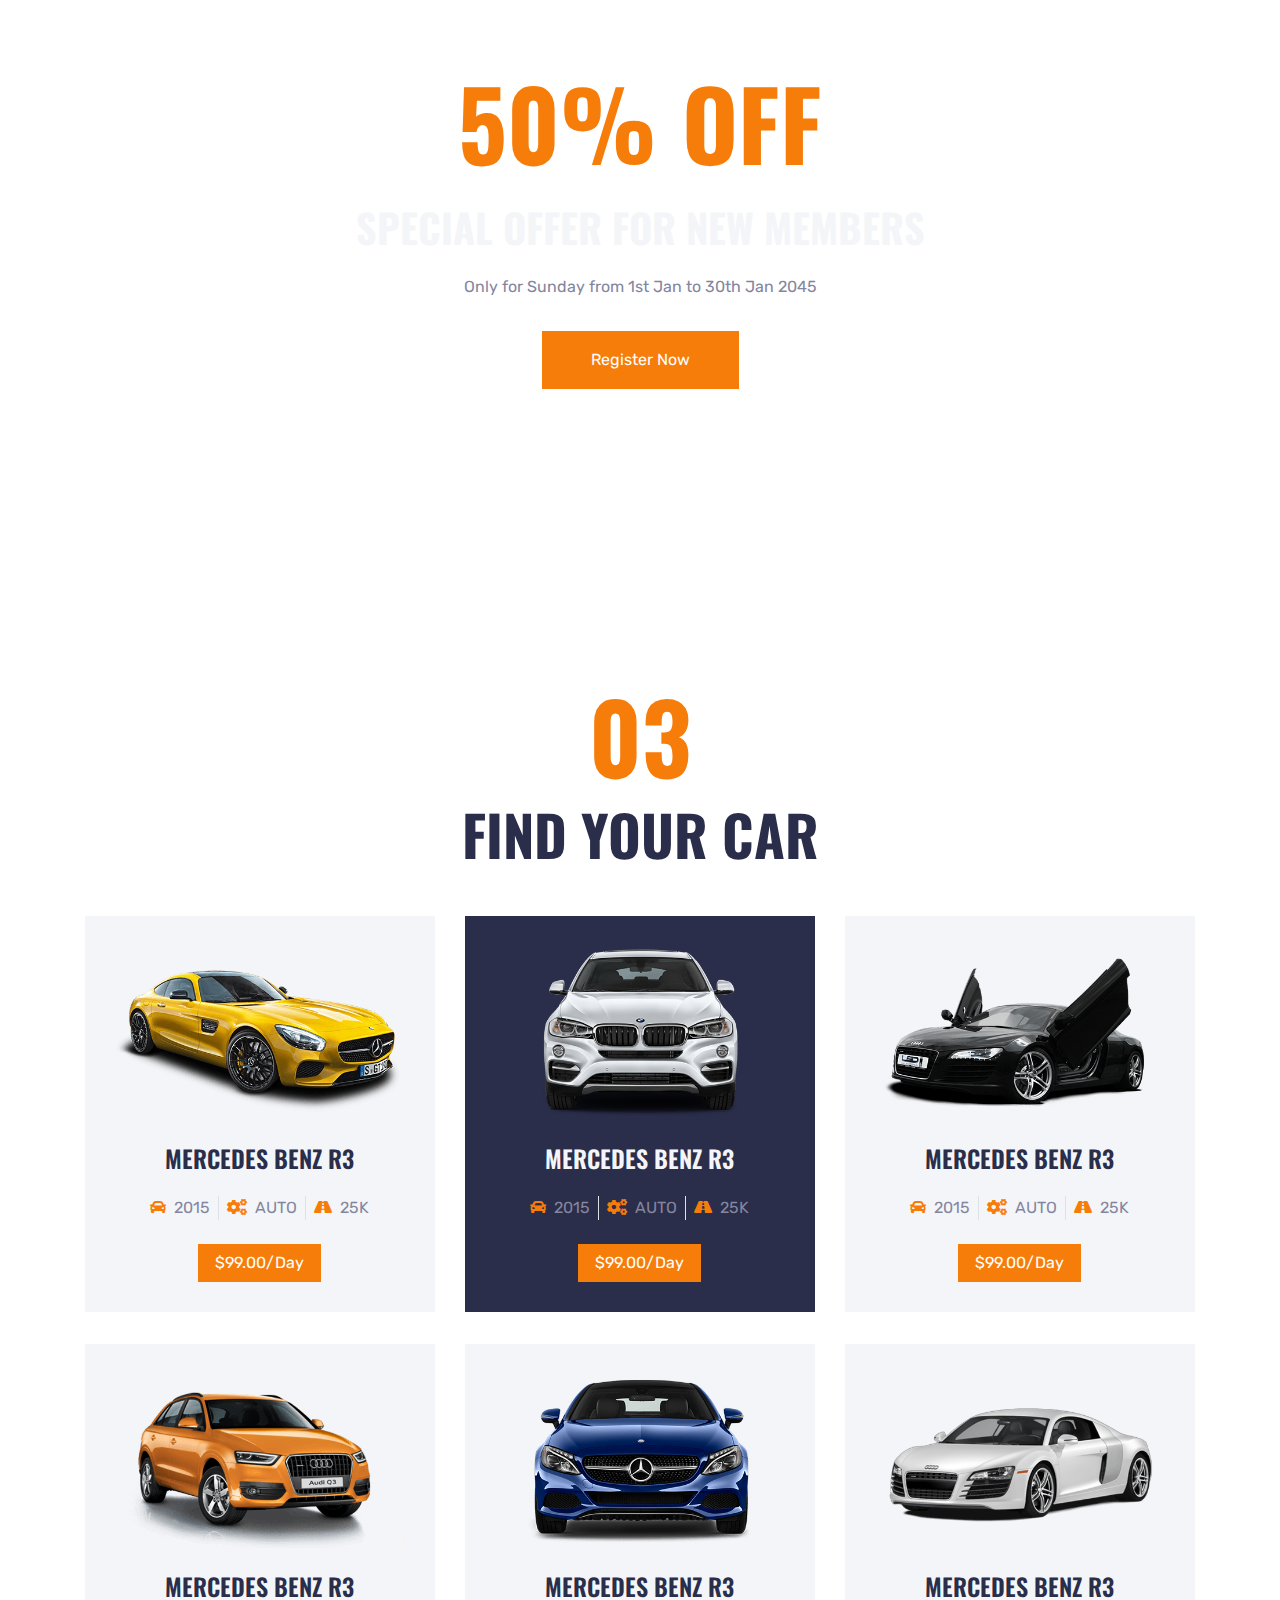
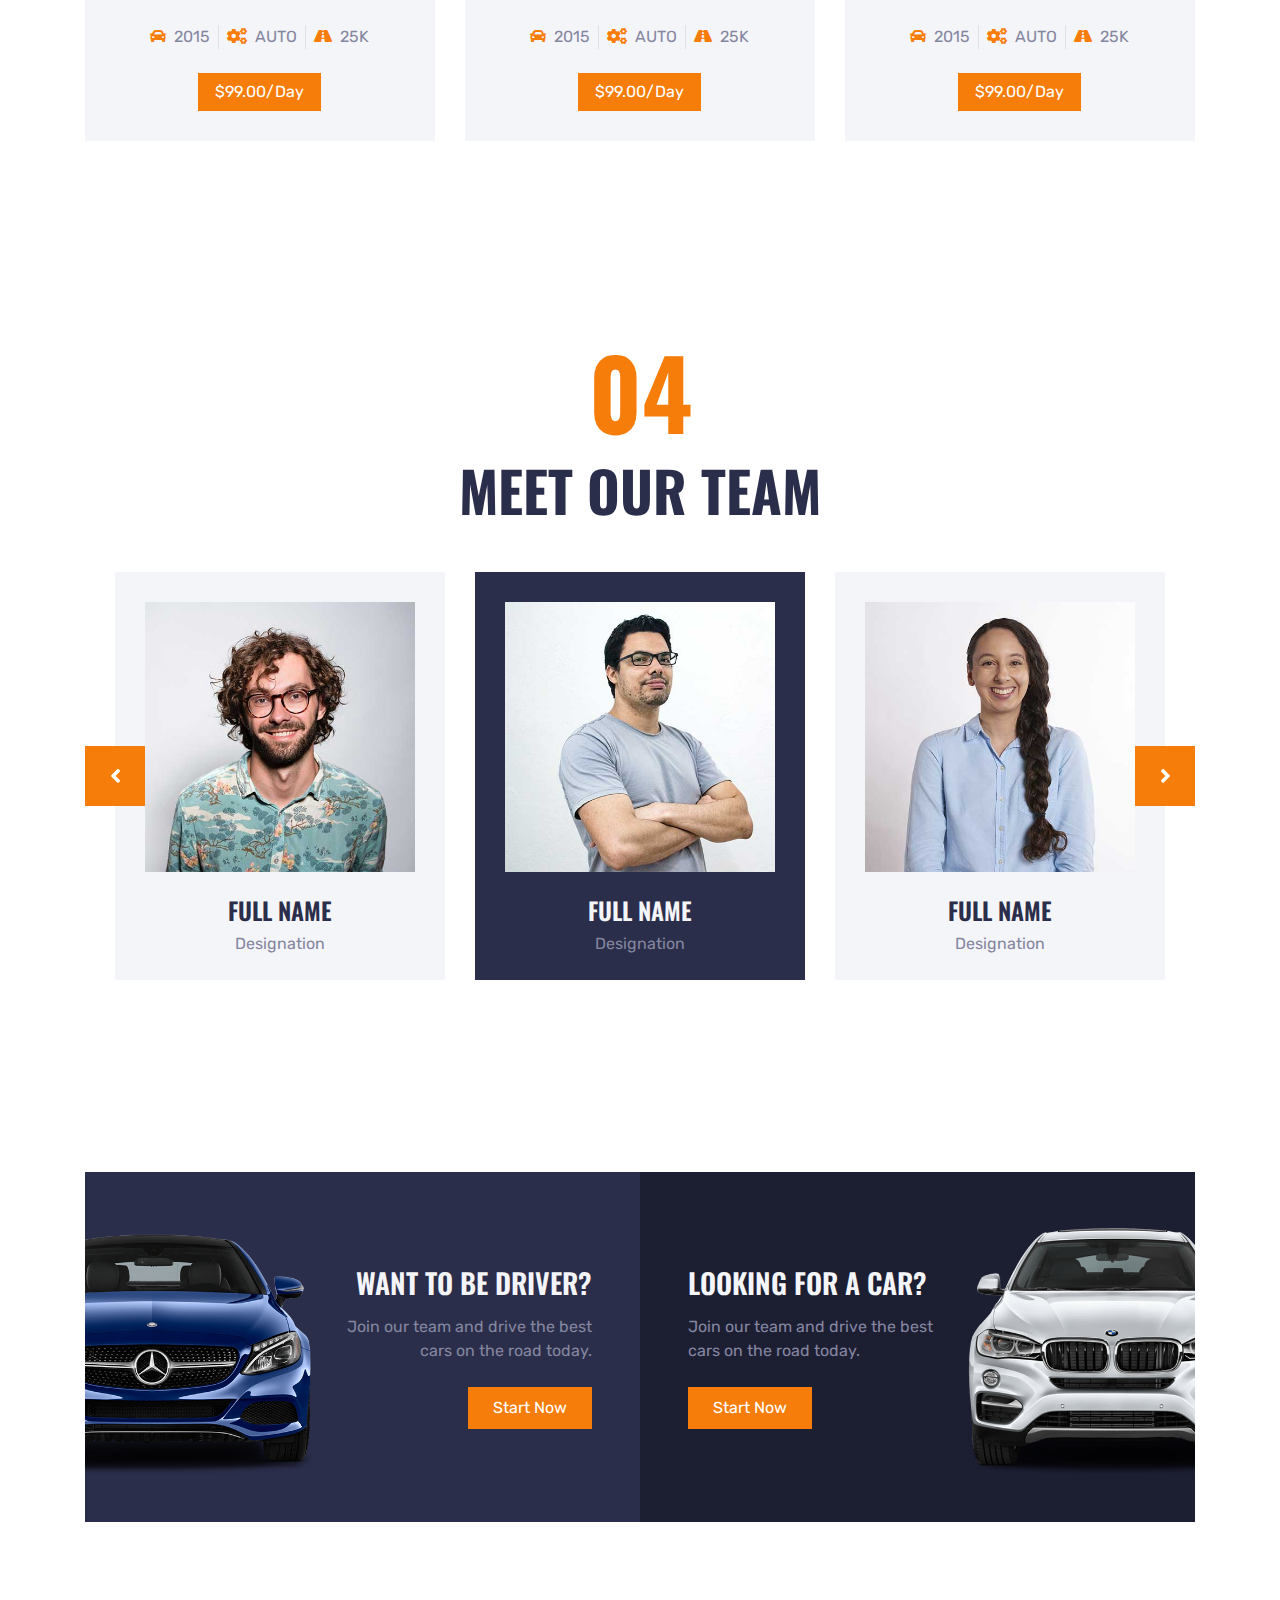
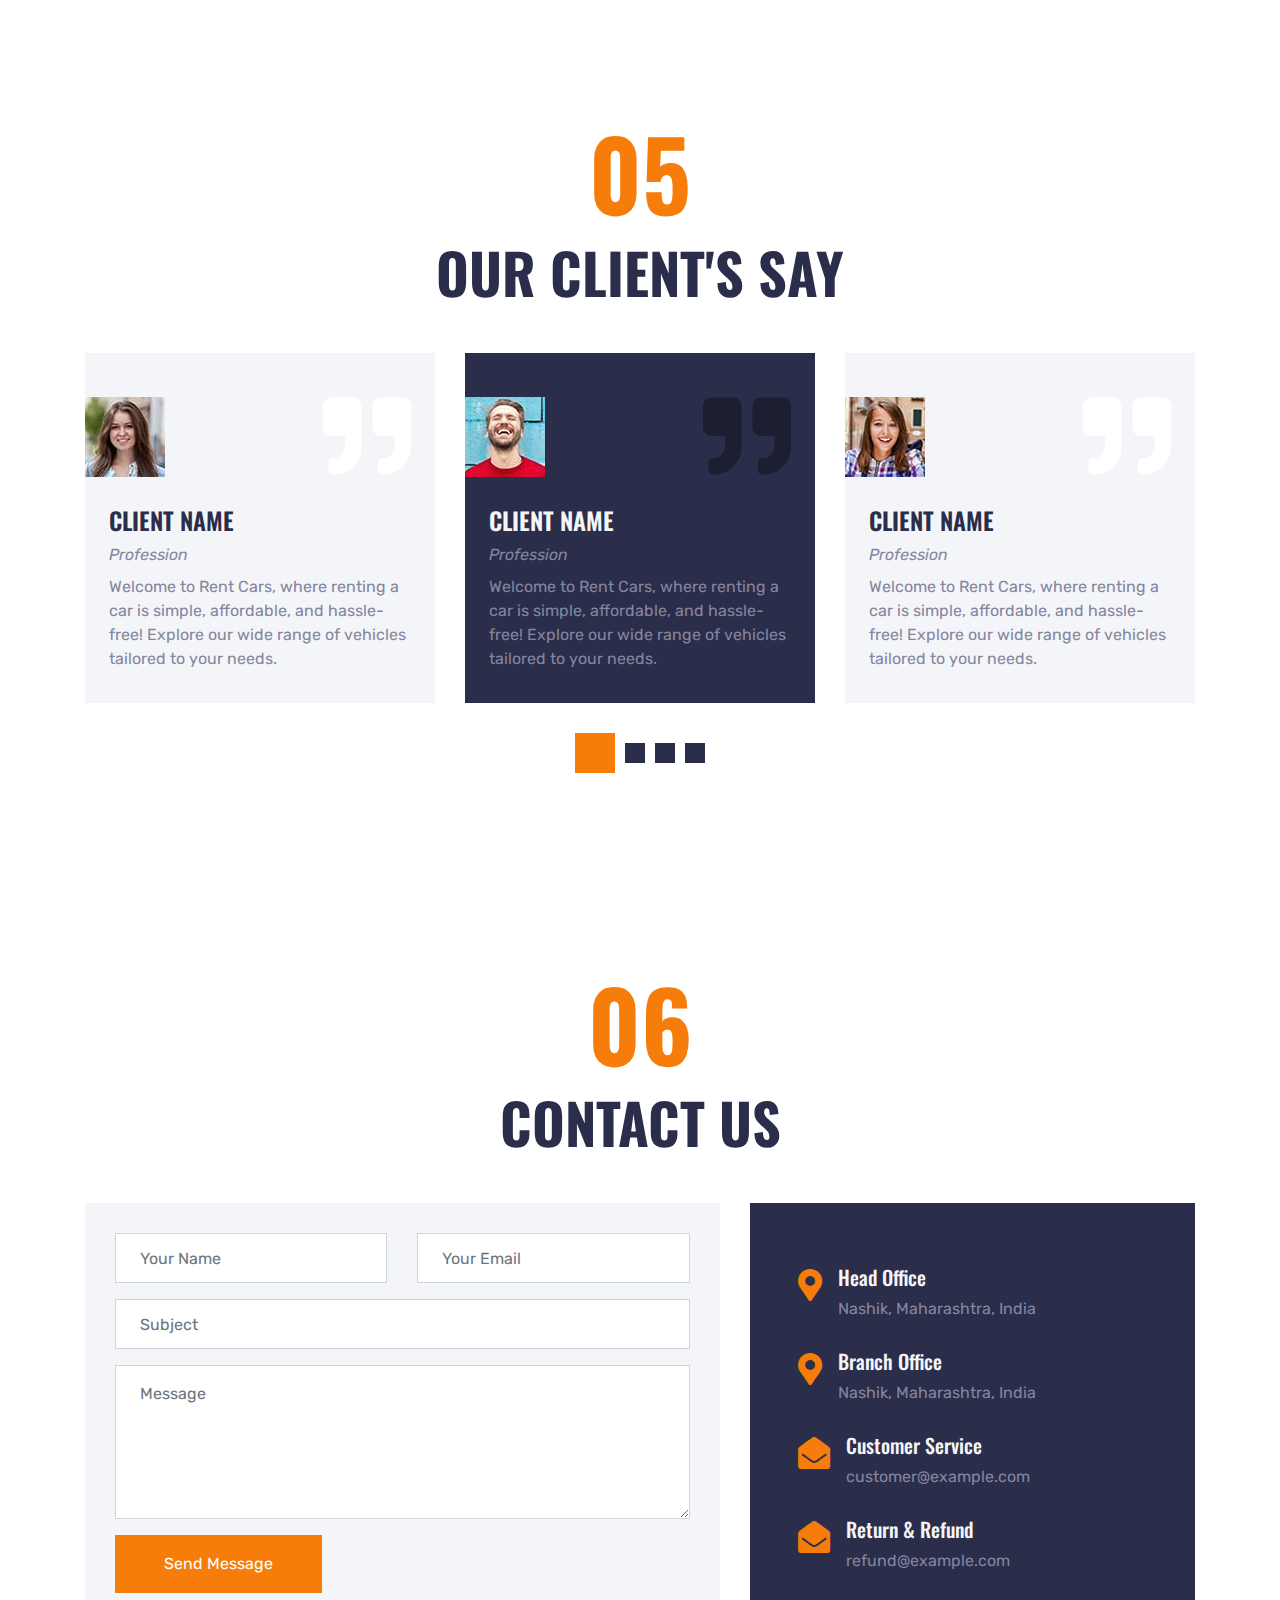
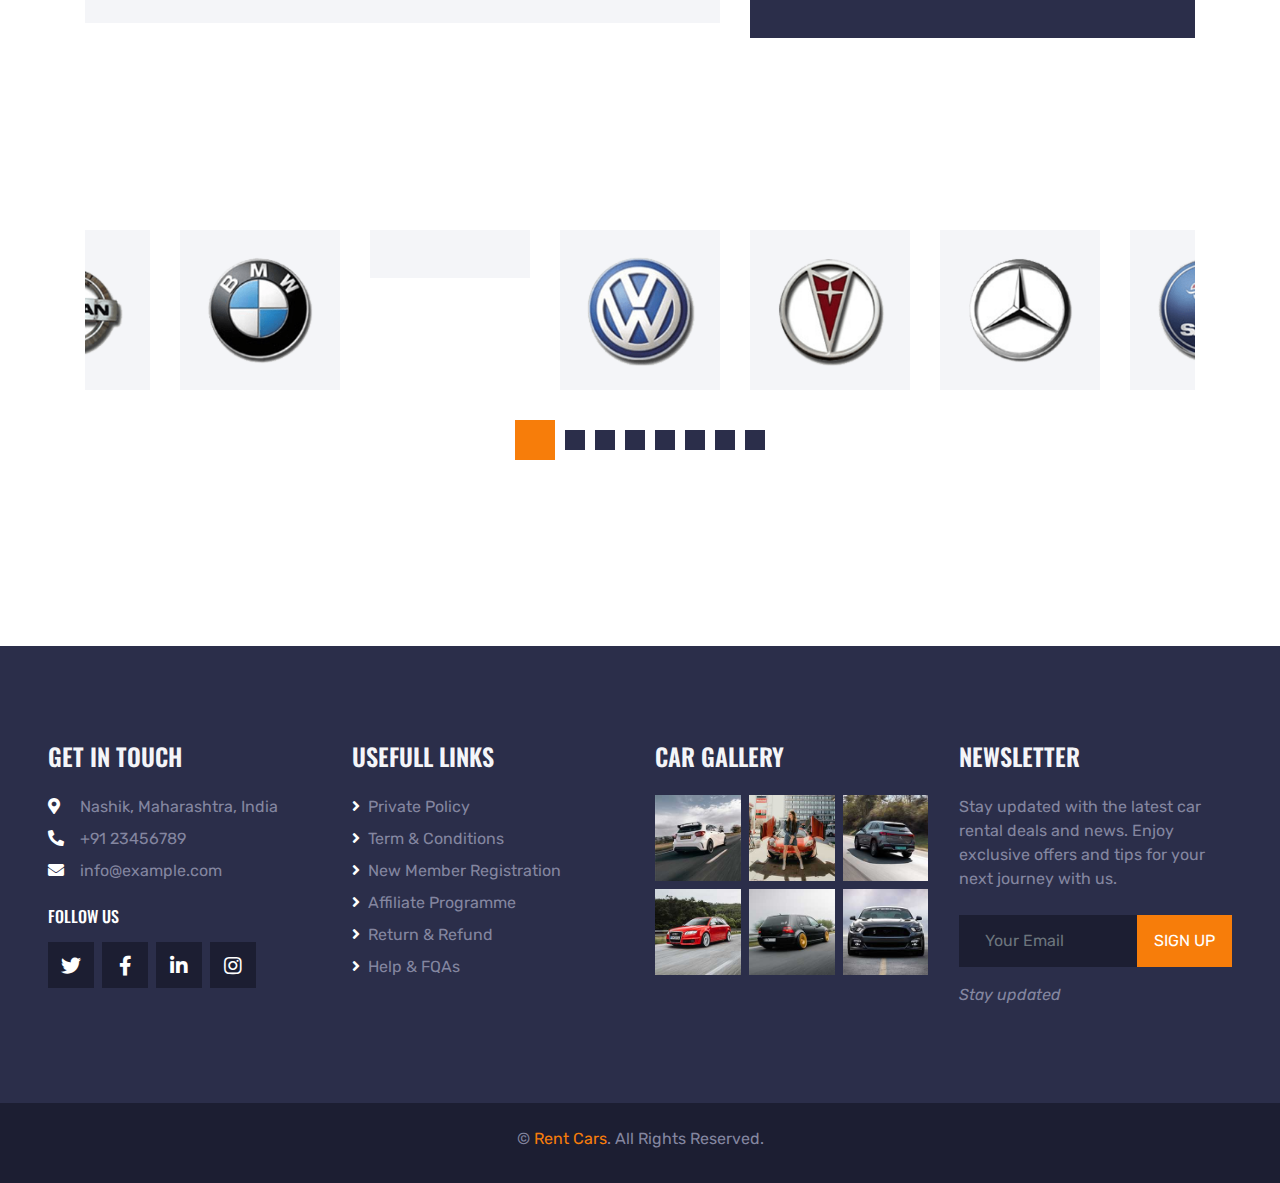
==== commit 1b78bbc6: "Project" ====
--- a/index.html
+++ b/index.html
@@ -3,13 +3,15 @@
 
 <head>
     <meta charset="utf-8">
-    <title>ROYAL CARS - Car Rental HTML Template</title>
+    
+    <title>Car Rent</title>
     <meta content="width=device-width, initial-scale=1.0" name="viewport">
+    
     <meta content="Free HTML Templates" name="keywords">
     <meta content="Free HTML Templates" name="description">
-
+    
     <!-- Favicon -->
-    <link href="img/favicon.ico" rel="icon">
+    <link rel="icon" type="image/png" href=".//img/logo.png">
 
     <!-- Google Web Fonts -->
     <link rel="preconnect" href="https://fonts.gstatic.com">
@@ -69,7 +71,7 @@
         <div class="position-relative px-lg-5" style="z-index: 9;">
             <nav class="navbar navbar-expand-lg bg-secondary navbar-dark py-3 py-lg-0 pl-3 pl-lg-5">
                 <a href="" class="navbar-brand">
-                    <h1 class="text-uppercase text-primary mb-1">Royal Cars</h1>
+                    <h1 class="text-uppercase text-primary mb-1">RENT CARS</h1>
                 </a>
                 <button type="button" class="navbar-toggler" data-toggle="collapse" data-target="#navbarCollapse">
                     <span class="navbar-toggler-icon"></span>
@@ -194,11 +196,19 @@
     <div class="container-fluid py-5">
         <div class="container pt-5 pb-3">
             <h1 class="display-1 text-primary text-center">01</h1>
-            <h1 class="display-4 text-uppercase text-center mb-5">Welcome To <span class="text-primary">Royal Cars</span></h1>
+            <h1 class="display-4 text-uppercase text-center mb-5">Welcome To <span class="text-primary">RENT CARS</span></h1>
             <div class="row justify-content-center">
                 <div class="col-lg-10 text-center">
                     <img class="w-75 mb-4" src="img/about.png" alt="">
-                    <p>Justo et eos et ut takimata sed sadipscing dolore lorem, et elitr labore labore voluptua no rebum sed, stet voluptua amet sed elitr ea dolor dolores no clita. Dolores diam magna clita ea eos amet, amet rebum voluptua vero vero sed clita accusam takimata. Nonumy labore ipsum sea voluptua sea eos sit justo, no ipsum sanctus sanctus no et no ipsum amet, tempor labore est labore no. Eos diam eirmod lorem ut eirmod, ipsum diam sadipscing stet dolores elitr elitr eirmod dolore. Magna elitr accusam takimata labore, et at erat eirmod consetetur tempor eirmod invidunt est, ipsum nonumy at et.</p>
+                    <p>Welcome to Rent, your trusted partner for convenient and affordable car rentals.
+
+We offer a diverse range of vehicles to suit every need, from daily commutes to long road trips.
+
+Enjoy hassle-free booking, competitive pricing, and reliable service every step of the way.
+
+Whether for business or leisure, our cars are ready to take you wherever you want to go.
+
+Let’s make your journey smooth, comfortable, and unforgettable!</p>
                 </div>
             </div>
             <div class="row mt-3">
@@ -247,7 +257,7 @@
                             <h1 class="display-2 text-white mt-n2 m-0">01</h1>
                         </div>
                         <h4 class="text-uppercase mb-3">Car Rental</h4>
-                        <p class="m-0">Kasd dolor no lorem nonumy sit labore tempor at justo rebum rebum stet, justo elitr dolor amet sit sea sed</p>
+                        <p class="m-0">Welcome to Rent Cars, where renting a car is simple, affordable, and hassle-free! Explore our wide range of vehicles tailored to your needs.</p>
                     </div>
                 </div>
                 <div class="col-lg-4 col-md-6 mb-2">
@@ -259,7 +269,7 @@
                             <h1 class="display-2 text-white mt-n2 m-0">02</h1>
                         </div>
                         <h4 class="text-uppercase mb-3">Car Financing</h4>
-                        <p class="m-0">Kasd dolor no lorem nonumy sit labore tempor at justo rebum rebum stet, justo elitr dolor amet sit sea sed</p>
+                        <p class="m-0">Welcome to Rent Cars, where renting a car is simple, affordable, and hassle-free! Explore our wide range of vehicles tailored to your needs.</p>
                     </div>
                 </div>
                 <div class="col-lg-4 col-md-6 mb-2">
@@ -271,7 +281,7 @@
                             <h1 class="display-2 text-white mt-n2 m-0">03</h1>
                         </div>
                         <h4 class="text-uppercase mb-3">Car Inspection</h4>
-                        <p class="m-0">Kasd dolor no lorem nonumy sit labore tempor at justo rebum rebum stet, justo elitr dolor amet sit sea sed</p>
+                        <p class="m-0">Welcome to Rent Cars, where renting a car is simple, affordable, and hassle-free! Explore our wide range of vehicles tailored to your needs.</p>
                     </div>
                 </div>
                 <div class="col-lg-4 col-md-6 mb-2">
@@ -283,7 +293,7 @@
                             <h1 class="display-2 text-white mt-n2 m-0">04</h1>
                         </div>
                         <h4 class="text-uppercase mb-3">Auto Repairing</h4>
-                        <p class="m-0">Kasd dolor no lorem nonumy sit labore tempor at justo rebum rebum stet, justo elitr dolor amet sit sea sed</p>
+                        <p class="m-0">Welcome to Rent Cars, where renting a car is simple, affordable, and hassle-free! Explore our wide range of vehicles tailored to your needs.</p>
                     </div>
                 </div>
                 <div class="col-lg-4 col-md-6 mb-2">
@@ -295,7 +305,7 @@
                             <h1 class="display-2 text-white mt-n2 m-0">05</h1>
                         </div>
                         <h4 class="text-uppercase mb-3">Auto Painting</h4>
-                        <p class="m-0">Kasd dolor no lorem nonumy sit labore tempor at justo rebum rebum stet, justo elitr dolor amet sit sea sed</p>
+                        <p class="m-0">Welcome to Rent Cars, where renting a car is simple, affordable, and hassle-free! Explore our wide range of vehicles tailored to your needs.</p>
                     </div>
                 </div>
                 <div class="col-lg-4 col-md-6 mb-2">
@@ -307,7 +317,7 @@
                             <h1 class="display-2 text-white mt-n2 m-0">06</h1>
                         </div>
                         <h4 class="text-uppercase mb-3">Auto Cleaning</h4>
-                        <p class="m-0">Kasd dolor no lorem nonumy sit labore tempor at justo rebum rebum stet, justo elitr dolor amet sit sea sed</p>
+                        <p class="m-0">Welcome to Rent Cars, where renting a car is simple, affordable, and hassle-free! Explore our wide range of vehicles tailored to your needs.</p>
                     </div>
                 </div>
             </div>
@@ -539,7 +549,7 @@
                         <img class="img-fluid flex-shrink-0 ml-n5 w-50 mr-4" src="img/banner-left.png" alt="">
                         <div class="text-right">
                             <h3 class="text-uppercase text-light mb-3">Want to be driver?</h3>
-                            <p class="mb-4">Lorem justo sit sit ipsum eos lorem kasd, kasd labore</p>
+                            <p class="mb-4">Join our team and drive the best cars on the road today.</p>
                             <a class="btn btn-primary py-2 px-4" href="">Start Now</a>
                         </div>
                     </div>
@@ -548,7 +558,7 @@
                     <div class="px-5 bg-dark d-flex align-items-center justify-content-between" style="height: 350px;">
                         <div class="text-left">
                             <h3 class="text-uppercase text-light mb-3">Looking for a car?</h3>
-                            <p class="mb-4">Lorem justo sit sit ipsum eos lorem kasd, kasd labore</p>
+                            <p class="mb-4">Join our team and drive the best cars on the road today.</p>
                             <a class="btn btn-primary py-2 px-4" href="">Start Now</a>
                         </div>
                         <img class="img-fluid flex-shrink-0 mr-n5 w-50 ml-4" src="img/banner-right.png" alt="">
@@ -573,7 +583,7 @@
                     </div>
                     <h4 class="text-uppercase mb-2">Client Name</h4>
                     <i class="mb-2">Profession</i>
-                    <p class="m-0">Kasd dolor no lorem nonumy sit labore tempor at justo rebum rebum stet, justo elitr dolor amet sit sea sed</p>
+                    <p class="m-0">Welcome to Rent Cars, where renting a car is simple, affordable, and hassle-free! Explore our wide range of vehicles tailored to your needs.</p>
                 </div>
                 <div class="testimonial-item d-flex flex-column justify-content-center px-4">
                     <div class="d-flex align-items-center justify-content-between mb-3">
@@ -582,7 +592,7 @@
                     </div>
                     <h4 class="text-uppercase mb-2">Client Name</h4>
                     <i class="mb-2">Profession</i>
-                    <p class="m-0">Kasd dolor no lorem nonumy sit labore tempor at justo rebum rebum stet, justo elitr dolor amet sit sea sed</p>
+                    <p class="m-0">Welcome to Rent Cars, where renting a car is simple, affordable, and hassle-free! Explore our wide range of vehicles tailored to your needs.</p>
                 </div>
                 <div class="testimonial-item d-flex flex-column justify-content-center px-4">
                     <div class="d-flex align-items-center justify-content-between mb-3">
@@ -591,7 +601,7 @@
                     </div>
                     <h4 class="text-uppercase mb-2">Client Name</h4>
                     <i class="mb-2">Profession</i>
-                    <p class="m-0">Kasd dolor no lorem nonumy sit labore tempor at justo rebum rebum stet, justo elitr dolor amet sit sea sed</p>
+                    <p class="m-0">Welcome to Rent Cars, where renting a car is simple, affordable, and hassle-free! Explore our wide range of vehicles tailored to your needs.</p>
                 </div>
                 <div class="testimonial-item d-flex flex-column justify-content-center px-4">
                     <div class="d-flex align-items-center justify-content-between mb-3">
@@ -600,7 +610,7 @@
                     </div>
                     <h4 class="text-uppercase mb-2">Client Name</h4>
                     <i class="mb-2">Profession</i>
-                    <p class="m-0">Kasd dolor no lorem nonumy sit labore tempor at justo rebum rebum stet, justo elitr dolor amet sit sea sed</p>
+                    <p class="m-0">Welcome to Rent Cars, where renting a car is simple, affordable, and hassle-free! Explore our wide range of vehicles tailored to your needs.</p>
                 </div>
             </div>
         </div>
@@ -643,14 +653,14 @@
                             <i class="fa fa-2x fa-map-marker-alt text-primary flex-shrink-0 mr-3"></i>
                             <div class="mt-n1">
                                 <h5 class="text-light">Head Office</h5>
-                                <p>123 Street, New York, USA</p>
+                                <p> Nashik, Maharashtra, India</p>
                             </div>
                         </div>
                         <div class="d-flex mb-3">
                             <i class="fa fa-2x fa-map-marker-alt text-primary flex-shrink-0 mr-3"></i>
                             <div class="mt-n1">
                                 <h5 class="text-light">Branch Office</h5>
-                                <p>123 Street, New York, USA</p>
+                                <p> Nashik, Maharashtra, India</p>
                             </div>
                         </div>
                         <div class="d-flex mb-3">
@@ -714,8 +724,8 @@
         <div class="row pt-5">
             <div class="col-lg-3 col-md-6 mb-5">
                 <h4 class="text-uppercase text-light mb-4">Get In Touch</h4>
-                <p class="mb-2"><i class="fa fa-map-marker-alt text-white mr-3"></i>123 Street, New York, USA</p>
-                <p class="mb-2"><i class="fa fa-phone-alt text-white mr-3"></i>+012 345 67890</p>
+                <p class="mb-2"><i class="fa fa-map-marker-alt text-white mr-3"></i> Nashik, Maharashtra, India</p>
+                <p class="mb-2"><i class="fa fa-phone-alt text-white mr-3"></i>+91 23456789</p>
                 <p><i class="fa fa-envelope text-white mr-3"></i>info@example.com</p>
                 <h6 class="text-uppercase text-white py-2">Follow Us</h6>
                 <div class="d-flex justify-content-start">
@@ -761,7 +771,7 @@
             </div>
             <div class="col-lg-3 col-md-6 mb-5">
                 <h4 class="text-uppercase text-light mb-4">Newsletter</h4>
-                <p class="mb-4">Volup amet magna clita tempor. Tempor sea eos vero ipsum. Lorem lorem sit sed elitr sed kasd et</p>
+                <p class="mb-4">Stay updated with the latest car rental deals and news. Enjoy exclusive offers and tips for your next journey with us.</p>
                 <div class="w-100 mb-3">
                     <div class="input-group">
                         <input type="text" class="form-control bg-dark border-dark" style="padding: 25px;" placeholder="Your Email">
@@ -770,14 +780,13 @@
                         </div>
                     </div>
                 </div>
-                <i>Lorem sit sed elitr sed kasd et</i>
+                <i>Stay updated </i>
             </div>
         </div>
     </div>
     <div class="container-fluid bg-dark py-4 px-sm-3 px-md-5">
-        <p class="mb-2 text-center text-body">&copy; <a href="#">Your Site Name</a>. All Rights Reserved.</p>
-        <p class="m-0 text-center text-body">Designed by <a href="https://htmlcodex.com">HTML Codex</a></p>
-    </div>
+        <p class="mb-2 text-center text-body">&copy; <a href="#"> Rent Cars</a>. All Rights Reserved.</p>
+         </div>
     <!-- Footer End -->
 
 
